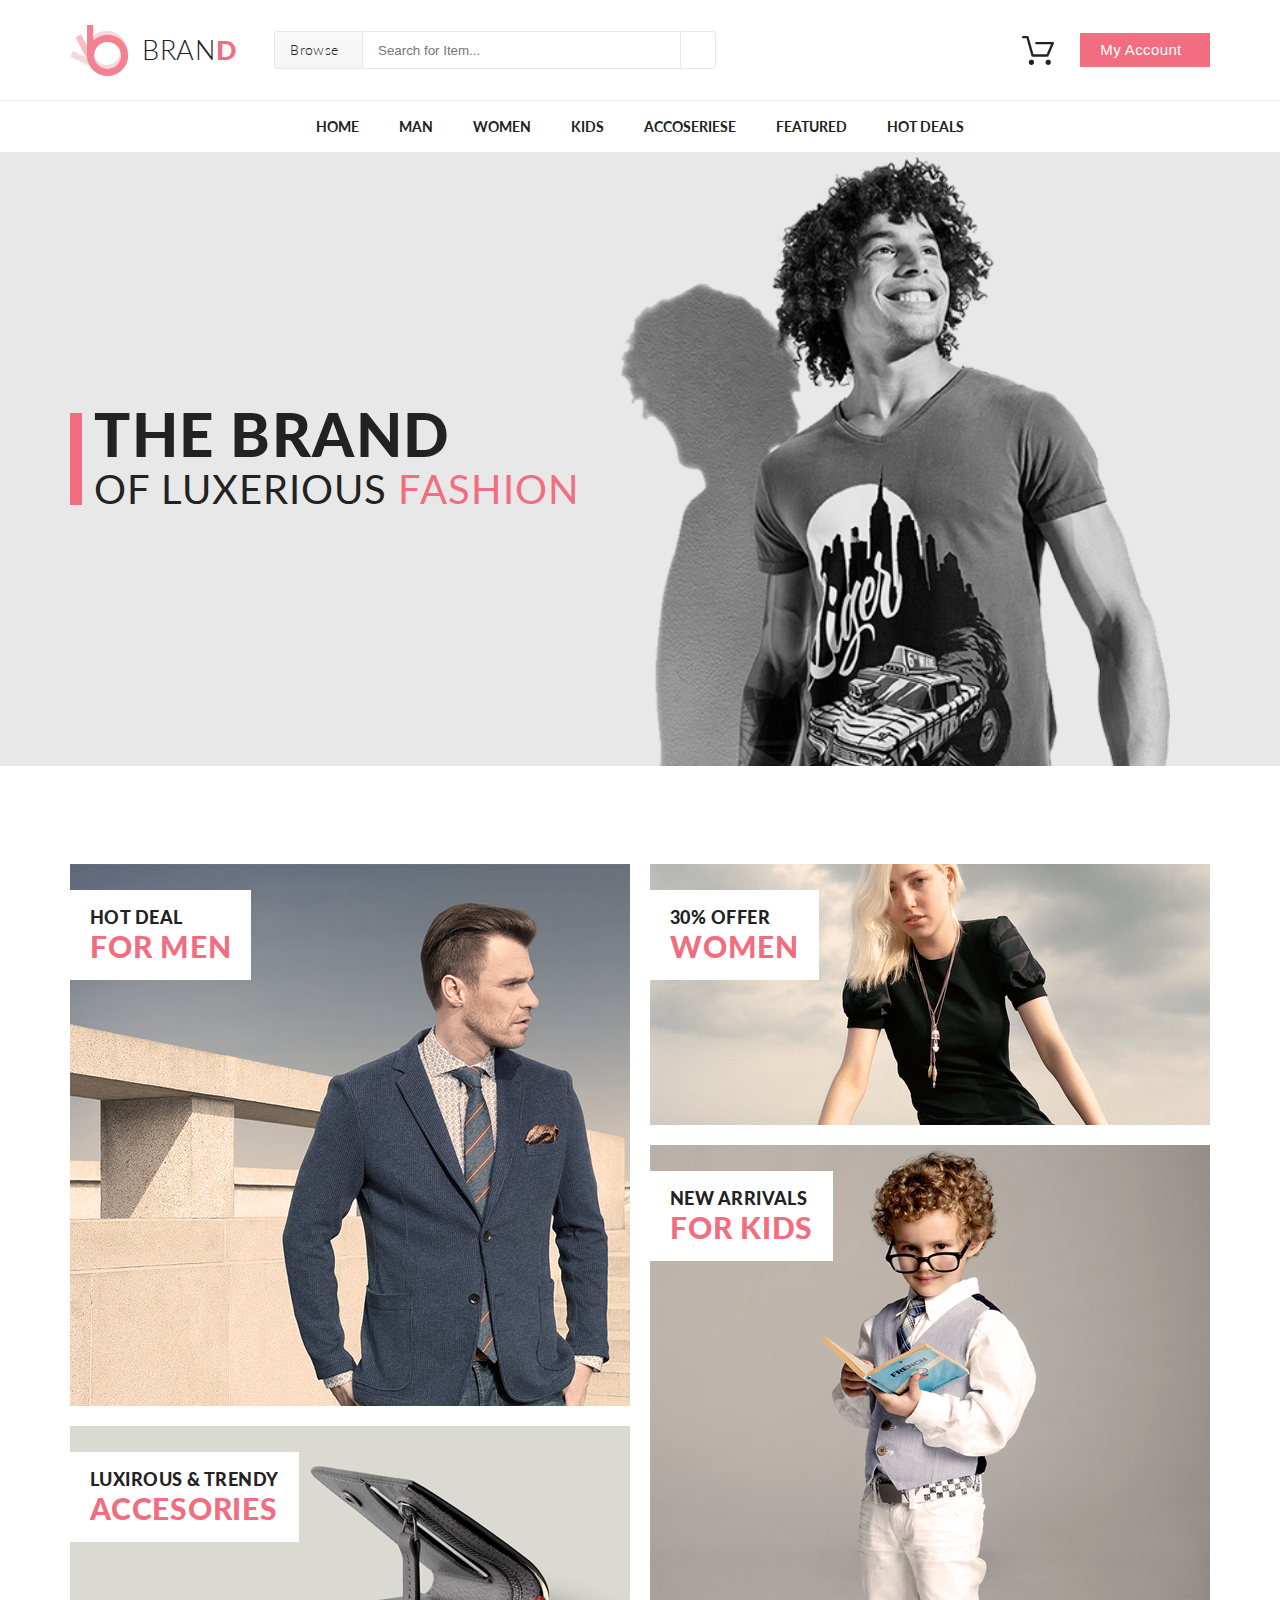
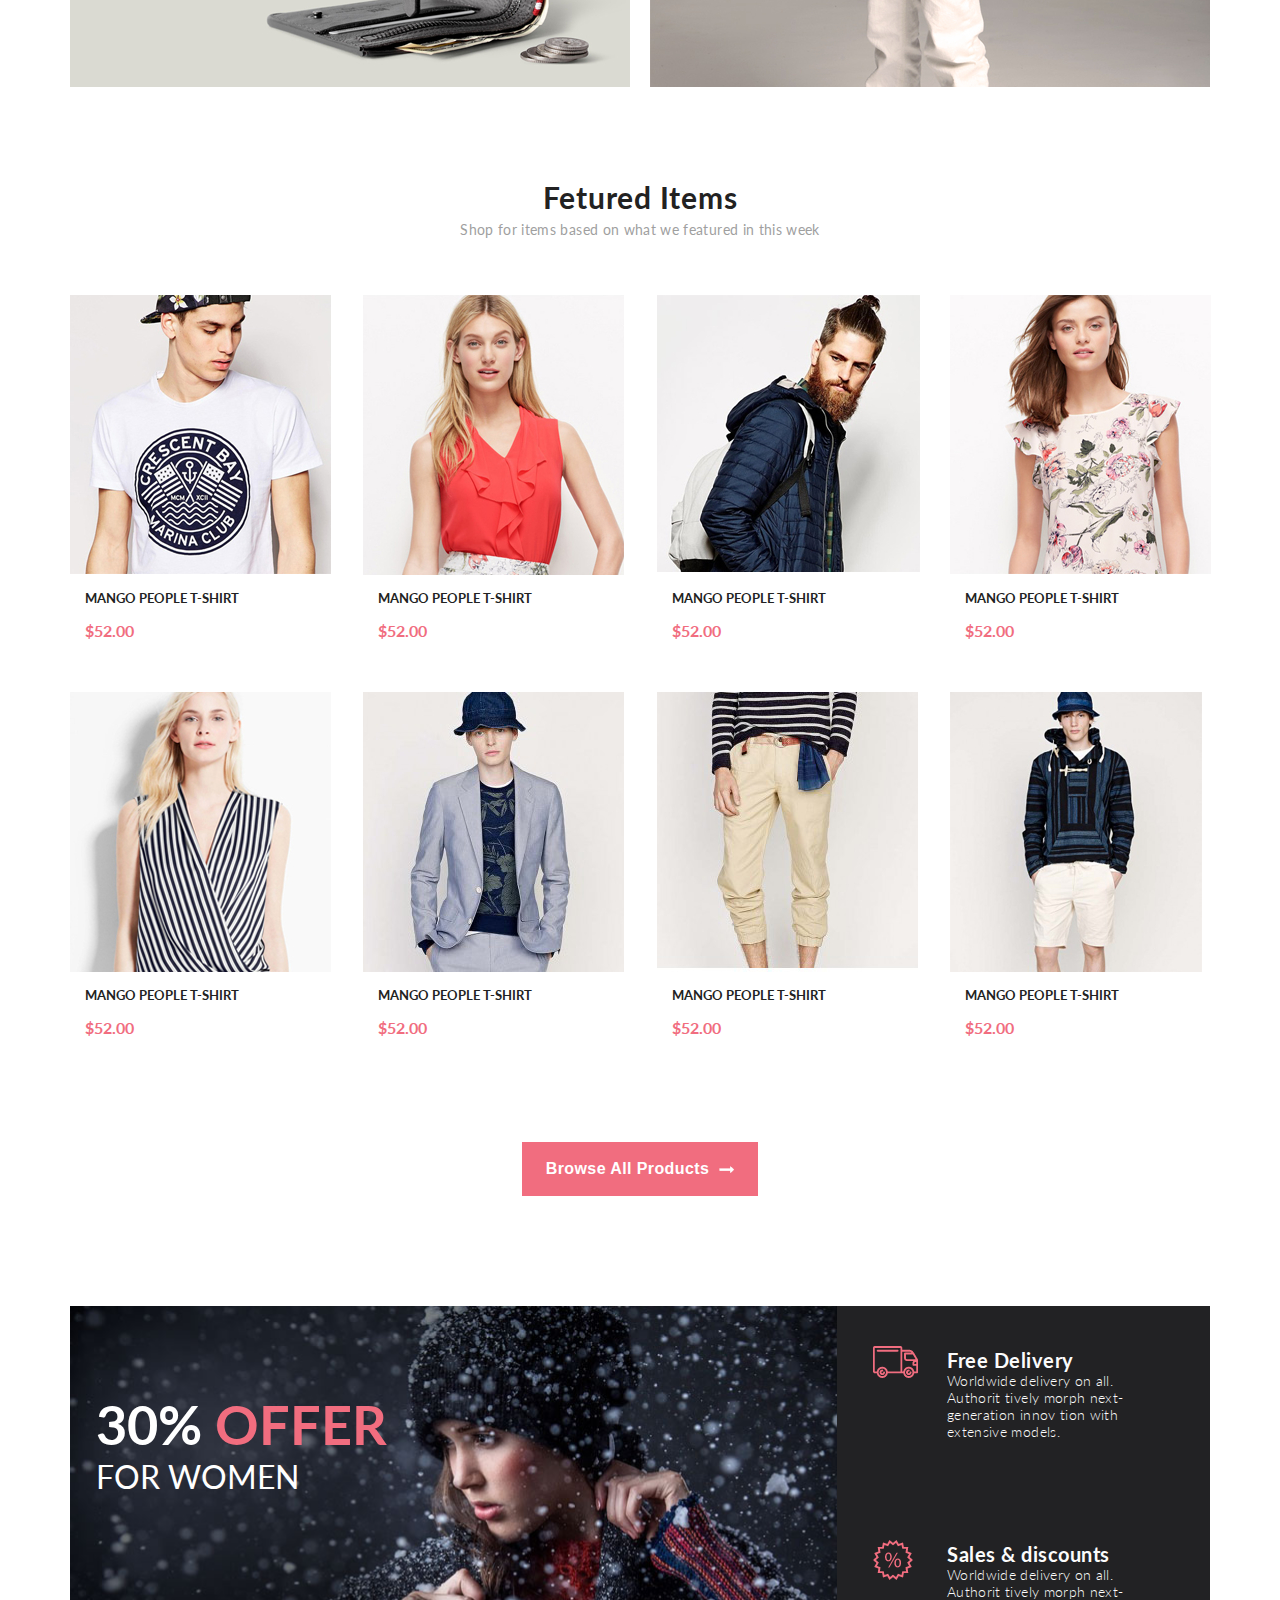
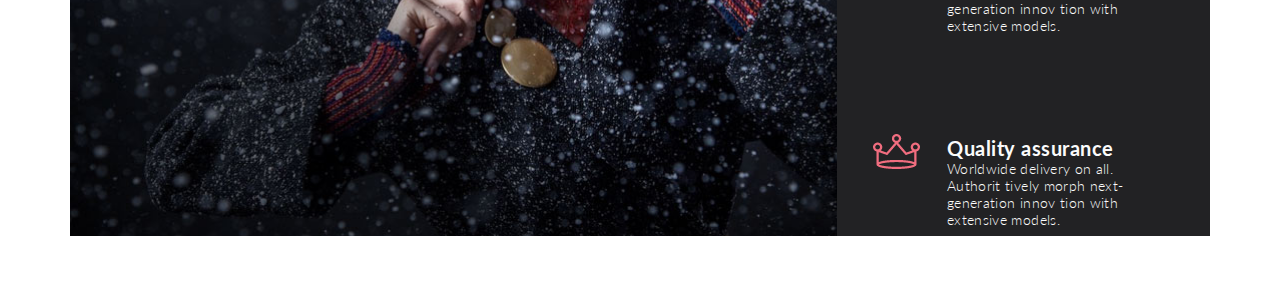
==== index.html @ 6b2e77b7 "Add files via upload" ====
<!DOCTYPE html>
<html lang="en">
  <head>
    <meta charset="UTF-8" />
    <meta name="viewport" content="width=device-width, initial-scale=1.0" />
    <link
      rel="stylesheet"
      href="https://cdnjs.cloudflare.com/ajax/libs/font-awesome/5.15.1/css/all.min.css"
      integrity="sha512-+4zCK9k+qNFUR5X+cKL9EIR+ZOhtIloNl9GIKS57V1MyNsYpYcUrUeQc9vNfzsWfV28IaLL3i96P9sdNyeRssA=="
      crossorigin="anonymous"
    />
    <link rel="stylesheet" href="css/style.css" />
    <title>Document</title>
  </head>

  <body>
    <div class="header">
      <div class="container">
        <a href="#" class="logo">BRAN<span>D</span></a>
        <form class="headerSearchForm">
          <div class="headerBrowse">
            Browse <i class="fas fa-caret-down"></i>
          </div>
          <input type="text" placeholder="Search for Item..." />
          <button><i class="fas fa-search"></i></button>
        </form>
        <img class="headerCart" src="img/cart.png" alt="cart" />
        <button class="accountBtn">
          My Account
          <i class="fas fa-caret-down"></i>
        </button>
      </div>
    </div>
    <div class="topNav">
      <a href="#">Home</a>
      <a href="#">Man</a>
      <a href="#">Women</a>
      <a href="#">Kids</a>
      <a href="#">Accoseriese</a>
      <a href="#">Featured</a>
      <a href="#">Hot Deals</a>
    </div>
    <div class="promo">
      <div class="container">
        <div class="promoText">
          <div class="promoTextTop">THE BRAND</div>
          <div class="promoTextBottom">OF LUXERIOUS <span>FASHION</span></div>
        </div>
      </div>
    </div>
    <div class="offers">
      <div class="container">
        <a href="#" class="offer1">
          <div class="offerLabel">
            <div class="offerLabelTop">HOT DEAL</div>
            <div class="offerLabelBottom">FOR MEN</div>
          </div>
        </a>
        <a href="#" class="offer2">
          <div class="offerLabel">
            <div class="offerLabelTop">LUXIROUS & TRENDY</div>
            <div class="offerLabelBottom">ACCESORIES</div>
          </div>
        </a>
        <a href="#" class="offer3">
          <div class="offerLabel">
            <div class="offerLabelTop">30% OFFER</div>
            <div class="offerLabelBottom">WOMEN</div>
          </div>
        </a>
        <a href="#" class="offer4">
          <div class="offerLabel">
            <div class="offerLabelTop">NEW ARRIVALS</div>
            <div class="offerLabelBottom">FOR KIDS</div>
          </div>
        </a>
      </div>
    </div>
    <div class="products">
      <div class="container">
        <div class="productTextTop">Fetured Items</div>
        <div class="productTextBottom">
          Shop for items based on what we featured in this week
        </div>
        <div class="productBox">
          <div class="productItem">
            <div class="productImg">
              <div class="productAddCart">
                <button>
                  <img src="img/addToCart.png" alt="Cart" />
                  Add to Cart
                </button>
              </div>
              <img
                class="productItemImg"
                src="img/productcart1.jpg"
                alt="ProductItem"
              />
            </div>
            <div class="productInfo">
              <div class="productName">MANGO PEOPLE T-SHIRT</div>
              <div class="productPrice">$52.00</div>
            </div>
          </div>
          <div class="productItem">
            <div class="productImg">
              <div class="productAddCart">
                <button>
                  <img src="img/addToCart.png" alt="Cart" />
                  Add to Cart
                </button>
              </div>
              <img
                class="productItemImg"
                src="img/productcart2.jpg"
                alt="ProductItem"
              />
            </div>
            <div class="productInfo">
              <div class="productName">MANGO PEOPLE T-SHIRT</div>
              <div class="productPrice">$52.00</div>
            </div>
          </div>
          <div class="productItem">
            <div class="productImg">
              <div class="productAddCart">
                <button>
                  <img src="img/addToCart.png" alt="Cart" />
                  Add to Cart
                </button>
              </div>
              <img
                class="productItemImg"
                src="img/productcart3.jpg"
                alt="ProductItem"
              />
            </div>
            <div class="productInfo">
              <div class="productName">MANGO PEOPLE T-SHIRT</div>
              <div class="productPrice">$52.00</div>
            </div>
          </div>
          <div class="productItem">
            <div class="productImg">
              <div class="productAddCart">
                <button>
                  <img src="img/addToCart.png" alt="Cart" />
                  Add to Cart
                </button>
              </div>
              <img
                class="ProductItemImg"
                src="img/productcart4.jpg"
                alt="ProductItem"
              />
            </div>
            <div class="productInfo">
              <div class="productName">MANGO PEOPLE T-SHIRT</div>
              <div class="productPrice">$52.00</div>
            </div>
          </div>
          <div class="productItem">
            <div class="productImg">
              <div class="productAddCart">
                <button>
                  <img src="img/addToCart.png" alt="Cart" />
                  Add to Cart
                </button>
              </div>
              <img
                class="productItemImg"
                src="img/productcart5.jpg"
                alt="ProductItem"
              />
            </div>
            <div class="productInfo">
              <div class="productName">MANGO PEOPLE T-SHIRT</div>
              <div class="productPrice">$52.00</div>
            </div>
          </div>
          <div class="productItem">
            <div class="productImg">
              <div class="productAddCart">
                <button>
                  <img src="img/addToCart.png" alt="Cart" />
                  Add to Cart
                </button>
              </div>
              <img
                class="productItemImg"
                src="img/productcart6.jpg"
                alt="ProductItem"
              />
            </div>
            <div class="productInfo">
              <div class="productName">MANGO PEOPLE T-SHIRT</div>
              <div class="productPrice">$52.00</div>
            </div>
          </div>
          <div class="productItem">
            <div class="productImg">
              <div class="productAddCart">
                <button>
                  <img src="img/addToCart.png" alt="Cart" />
                  Add to Cart
                </button>
              </div>
              <img
                class="productItemImg"
                src="img/productcart7.jpg"
                alt="ProductItem"
              />
            </div>
            <div class="productInfo">
              <div class="productName">MANGO PEOPLE T-SHIRT</div>
              <div class="productPrice">$52.00</div>
            </div>
          </div>
          <div class="productItem">
            <div class="productImg">
              <div class="productAddCart">
                <button>
                  <img src="img/addToCart.png" alt="Cart" />
                  Add to Cart
                </button>
              </div>
              <img
                class="productItemImg"
                src="img/productcart8.jpg"
                alt="ProductItem"
              />
            </div>
            <div class="productInfo">
              <div class="productName">MANGO PEOPLE T-SHIRT</div>
              <div class="productPrice">$52.00</div>
            </div>
          </div>
        </div>
      </div>
    </div>
    <button class="browseBtn">
      Browse All Products
      <img src="img/arrowToRight.png" alt="arrowRight" />
    </button>
    <div class="container discountOffer">
      <div class="discountOfferBaner">
        <div class="offerLabelDsc">
          <div>30% <span>OFFER</span></div>

          <div>FOR WOMEN</div>
        </div>
      </div>
      <div class="discountOfferText">
        <div class="offerDetails">
          <div class="offerDetailsHead">Free Delivery</div>
          <div class="offerDetailsText">
            Worldwide delivery on all. Authorit tively morph next-generation
            innov tion with extensive models.
          </div>
        </div>
        <div class="offerDetails">
          <div class="offerDetailsHead">Sales & discounts</div>
          <div class="offerDetailsText">
            Worldwide delivery on all. Authorit tively morph next-generation
            innov tion with extensive models.
          </div>
        </div>
        <div class="offerDetails">
          <div class="offerDetailsHead">Quality assurance</div>
          <div class="offerDetailsText">
            Worldwide delivery on all. Authorit tively morph next-generation
            innov tion with extensive models.
          </div>
        </div>
      </div>
    </div>
    <br />
    <br />
    <br />
  </body>
</html>
---- css/style.css ----
@import url("https://fonts.googleapis.com/css2?family=Lato:wght@300;400;700;900&display=swap");

body {
  padding: 0;
  margin: 0;
  font-family: "lato", sans-serif;
  font-weight: 400;
}

.container {
  width: 1140px;
  margin: 0 auto;
}

.header {
  height: 100px;
  border-bottom: 1px solid #ececec;
}

.header .container {
  height: inherit;
  display: flex;
  align-items: center;
}

.logo {
  background: url(../img/logo.png) no-repeat;
  padding-left: 72px;
  height: 51px;
  width: 167px;
  display: flex;
  align-items: center;
  text-decoration: none;
  color: #222222;
  font-size: 27px;
  font-weight: 300;
  letter-spacing: normal;
  line-height: 32px;
  letter-spacing: 0.68px;
  box-sizing: border-box;
}

.logo span {
  color: #f16d7f;
  font-weight: 900;
  letter-spacing: 0.68px;
}

.headerSearchForm {
  margin-left: 37px;
  display: flex;
  height: 38px;
}

.headerBrowse {
  width: 87px;
  border-radius: 3px 0 0 3px;
  border: 1px solid #e6e6e6;
  background-image: linear-gradient(to bottom, #f9f9f9 0%, #f5f5f5 100%);
  display: flex;
  justify-content: center;
  align-items: center;
  color: #222222;
  font-size: 14px;
  font-weight: 300;
  line-height: 32px;
  letter-spacing: 0.35px;
}

.headerBrowse i {
  margin-left: 8px;
}

.headerSearchForm input {
  width: 317px;
  background-color: #ffffff;
  border: none;
  border-top: 1px solid #e6e6e6;
  border-bottom: 1px solid #e6e6e6;
  padding: 12px 15px;
  outline: none;
  box-sizing: border-box;
}

.headerSearchForm button {
  width: 36px;
  border-radius: 0 3px 3px 0;
  border: 1px solid #e6e6e6;
  background-color: #ffffff;

  color: #a4a4a4;
  font-size: 14px;
  line-height: 32px;
}

.headerCart {
  margin-left: auto;
  width: 32px;
  height: 29px;
  color: #222222;
}

.accountBtn {
  margin-left: 26px;
  width: 130px;
  background-color: #f16d7f;
  color: #ffffff;
  border: none;
  font-size: 15px;
  line-height: 32px;
  letter-spacing: 0.38px;
}

.accountBtn i {
  margin-left: 8px;
}

.topNav {
  display: flex;
  justify-content: center;
  align-items: center;
  height: 51px;
}

.topNav a:not(:last-child) {
  margin-right: 40px;
}

.topNav a {
  text-decoration: none;
  text-transform: uppercase;
  color: #222222;
  font-size: 14px;
  font-weight: 700;
  line-height: 26px;
}

.promo {
  height: 614px;
  background-color: #e8e8e8;
}

.promo .container {
  height: inherit;
  background-color: #e8e8e8;
  background: url(../img/topHeaderBack.png) no-repeat right 40px top 5px;
  background-size: 550px;
  display: flex;
  align-items: center;
}

.promoText {
  border-left: 12px solid #f16d7f;
  height: 92px;
  padding-left: 12px;
  color: #222222;
  text-align: left;
  text-transform: uppercase;
}
.promoTextTop {
  font-size: 60px;
  font-style: normal;
  letter-spacing: 1.5px;
  font-weight: 900;
  line-height: 0.7;
}

.promoTextBottom {
  letter-spacing: 1px;
  font-size: 40px;
  line-height: 0.7;
  margin-top: 20px;
}

.promoTextBottom span {
  color: #f16d7f;
}

.offers {
  margin-top: 98px;
}

.offers .container {
  position: relative;
}

.offer1 {
  width: 560px;
  height: 542px;
  background: url(../img/offer1.jpg) no-repeat;
}

.offerLabel {
  background: #ffffff;
  padding: 16px 20px;
  display: inline-block;
  margin-top: 26px;
}

.offerLabelTop {
  color: #222222;
  font-size: 18px;
  font-weight: 900;
  letter-spacing: 0.45px;
}

.offerLabelBottom {
  color: #f16d7f;
  font-size: 30px;
  letter-spacing: 0.75px;
  font-weight: 900;
}

.offer2 {
  margin-top: 20px;
  width: 560px;
  height: 261px;
  background: url(../img/offer2.jpg) no-repeat;
}

.offer3 {
  width: 560px;
  height: 261px;
  background: url(../img/offer3.jpg) no-repeat;
  position: absolute;
  right: 0;
  top: 0;
}

.offer4 {
  width: 560px;
  height: 542px;
  background: url(../img/offer4.jpg) no-repeat;
  position: absolute;
  right: 0;
  bottom: 0;
}

.offer1,
.offer2,
.offer3,
.offer4 {
  display: block;
}

.productTextTop {
  color: #222222;
  font-size: 30px;
  font-weight: 700;
  line-height: 54px;
  letter-spacing: 0.75px;
  margin-top: 100px;
  margin-bottom: 16px;
  text-align: center;
  line-height: 0.7;
}

.productTextBottom {
  color: #9f9f9f;
  font-size: 14px;
  font-weight: 400;
  line-height: 54px;
  letter-spacing: 0.35px;
  text-align: center;
  line-height: 0.8;
  margin-bottom: 60px;
}

.productBox {
  display: flex;
  flex-wrap: wrap;
  justify-content: space-between;
}

.productItem {
  width: 260px;
  height: 370px;
}

.productItem:hover {
  box-shadow: 0 5px 8px rgba(0, 0, 0, 0.16);
}

.productItem:nth-child(n + 5) {
  margin-top: 27px;
}

.productImg {
  height: 280px;
  position: relative;
}

.productAddCart {
  height: inherit;
  width: 100%;
  background: rgba(0, 0, 0, 0.5);
  display: none;
  position: absolute;
}

.productItem:hover .productAddCart {
  display: flex;
  justify-content: center;
  align-items: center;
}

.productAddCart button {
  padding: 15px 13px 14px 12px;
  border: 1px solid #ffffff;
  background: none;
  color: white;
  font-size: 13px;
  font-weight: 700;
  display: flex;
  justify-content: center;
  align-items: center;
  cursor: pointer;
  width: 123px;
  height: 39px;
}

.productAddCart button img {
  margin-left: 2px;
}
.productInfo {
  padding: 15px;
}

.productName {
  color: #222222;
  margin-bottom: 15px;
  font-size: 13px;
  font-weight: 700;
}

.productPrice {
  color: #f16d7f;
  font-size: 16px;
  font-weight: 700;
}

.browseBtn {
  display: flex;
  align-items: center;
  background-color: #f16d7f;
  margin: 80px auto 110px;
  padding: 18px 24px;
  border: none;
  color: #ffffff;
  box-sizing: border-box;
  font-size: 16px;
  font-weight: 700;
  letter-spacing: 0.4px;
}

.browseBtn img {
  margin-left: 10px;
}

.discountOffer {
  display: flex;
  height: 530px;
}

.discountOfferBaner {
  height: inherit;
  width: 767px;
  background: url(../img/offerForWomen.jpg) no-repeat;
  flex-shrink: 0;
  background-size: cover;
  position: relative;
}

.offerLabelDsc {
  position: absolute;
  top: 86px;
  left: 26px;
  background: none;
  color: #ffffff;
}

.offerLabelDsc div:first-child {
  font-size: 54px;
  font-weight: 700;
}

.offerLabelDsc span {
  color: #f16d7f;
}

.offerLabelDsc div:last-child {
  font-size: 32px;
}

.discountOfferText {
  display: flex;
  flex-direction: column;
  background-color: #222224;
  color: #fbfbfb;
  box-sizing: border-box;
}

.offerDetails {
  padding: 42px 42px 60px 110px;
  flex-grow: 1;
}

.offerDetails:first-child {
  background: url(../img/offerDetails1.png) no-repeat 36px 40px;
  box-sizing: border-box;
}

.offerDetails:nth-child(2) {
  background: url(../img/offerDetails2.png) no-repeat 36px 40px;
}

.offerDetails:last-child {
  background: url(../img/offerDetails3.png) no-repeat 36px 40px;
}

.offerDetailsHead {
  font-size: 20px;
  font-weight: 700;
  letter-spacing: 0.5px;
  box-sizing: border-box;
}

.offerDetailsText {
  font-size: 14px;
  font-weight: 300;
  letter-spacing: 0.35px;
  box-sizing: border-box;
}
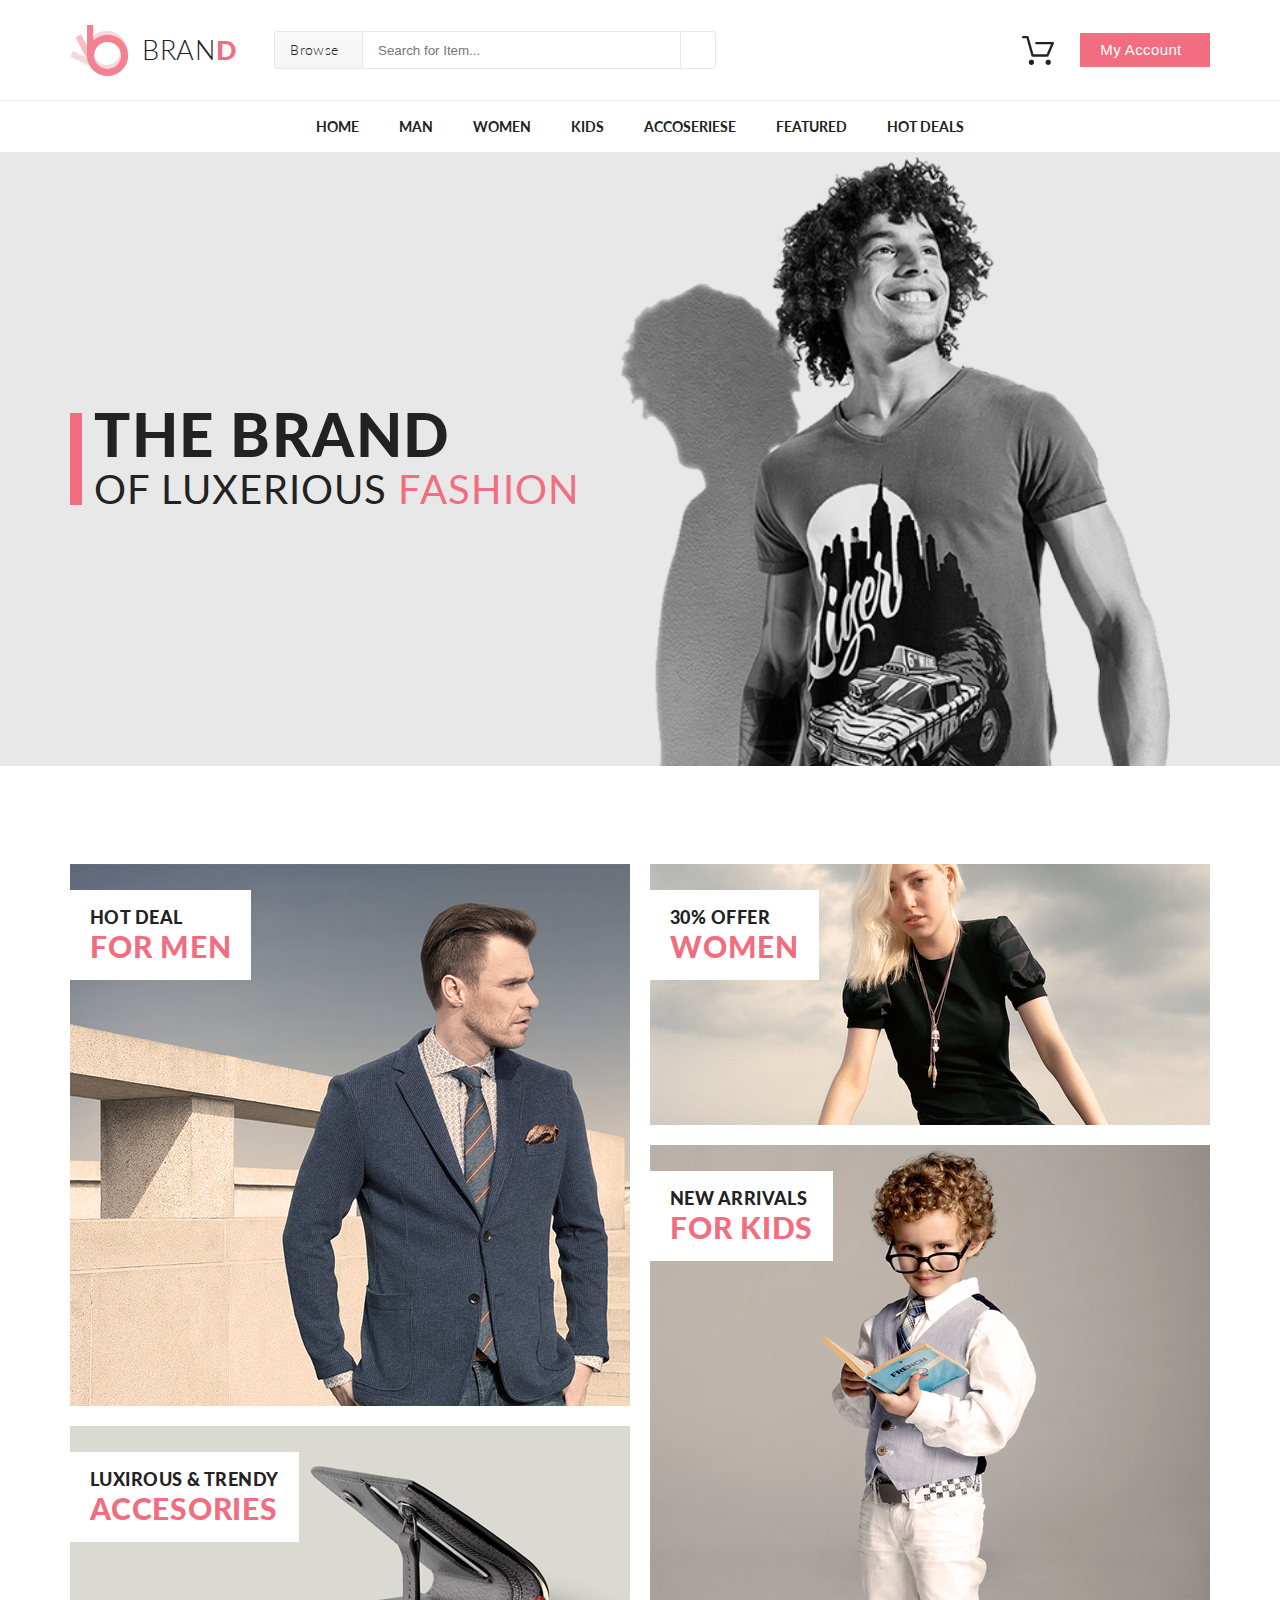
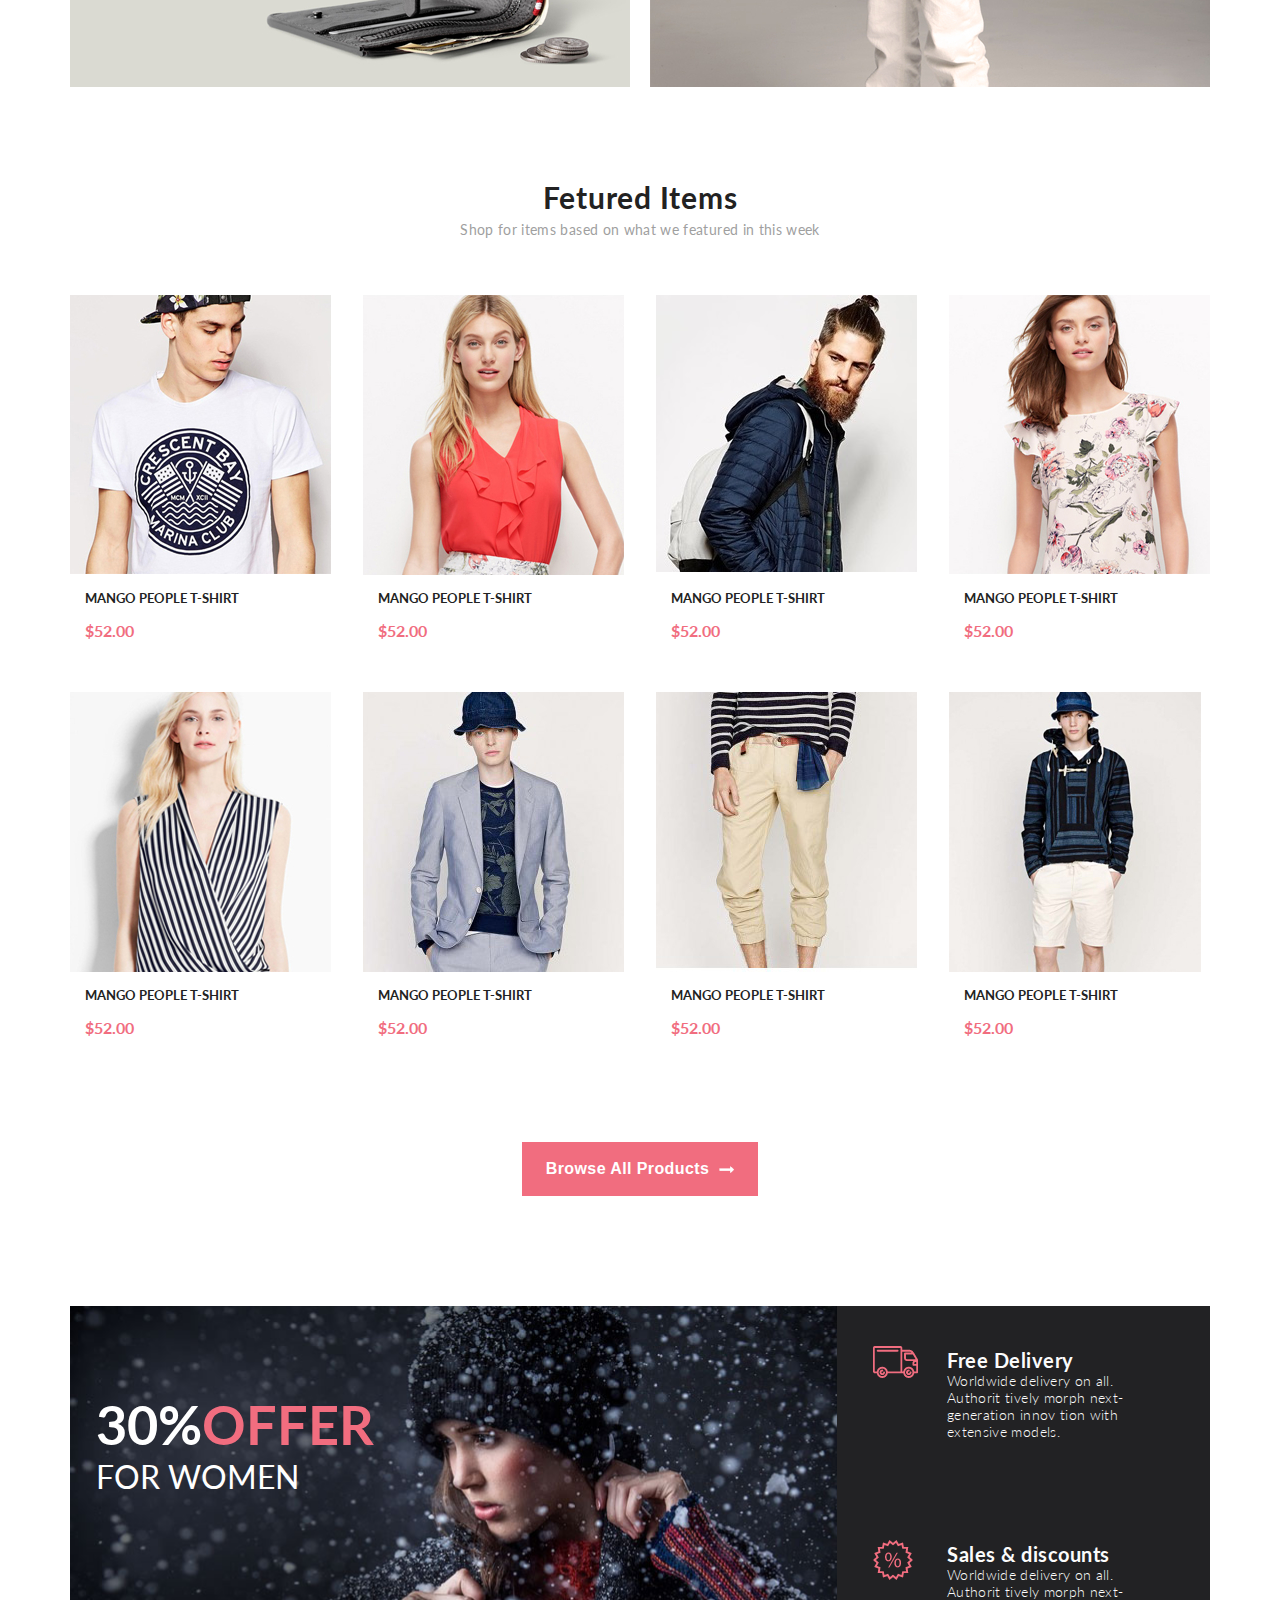
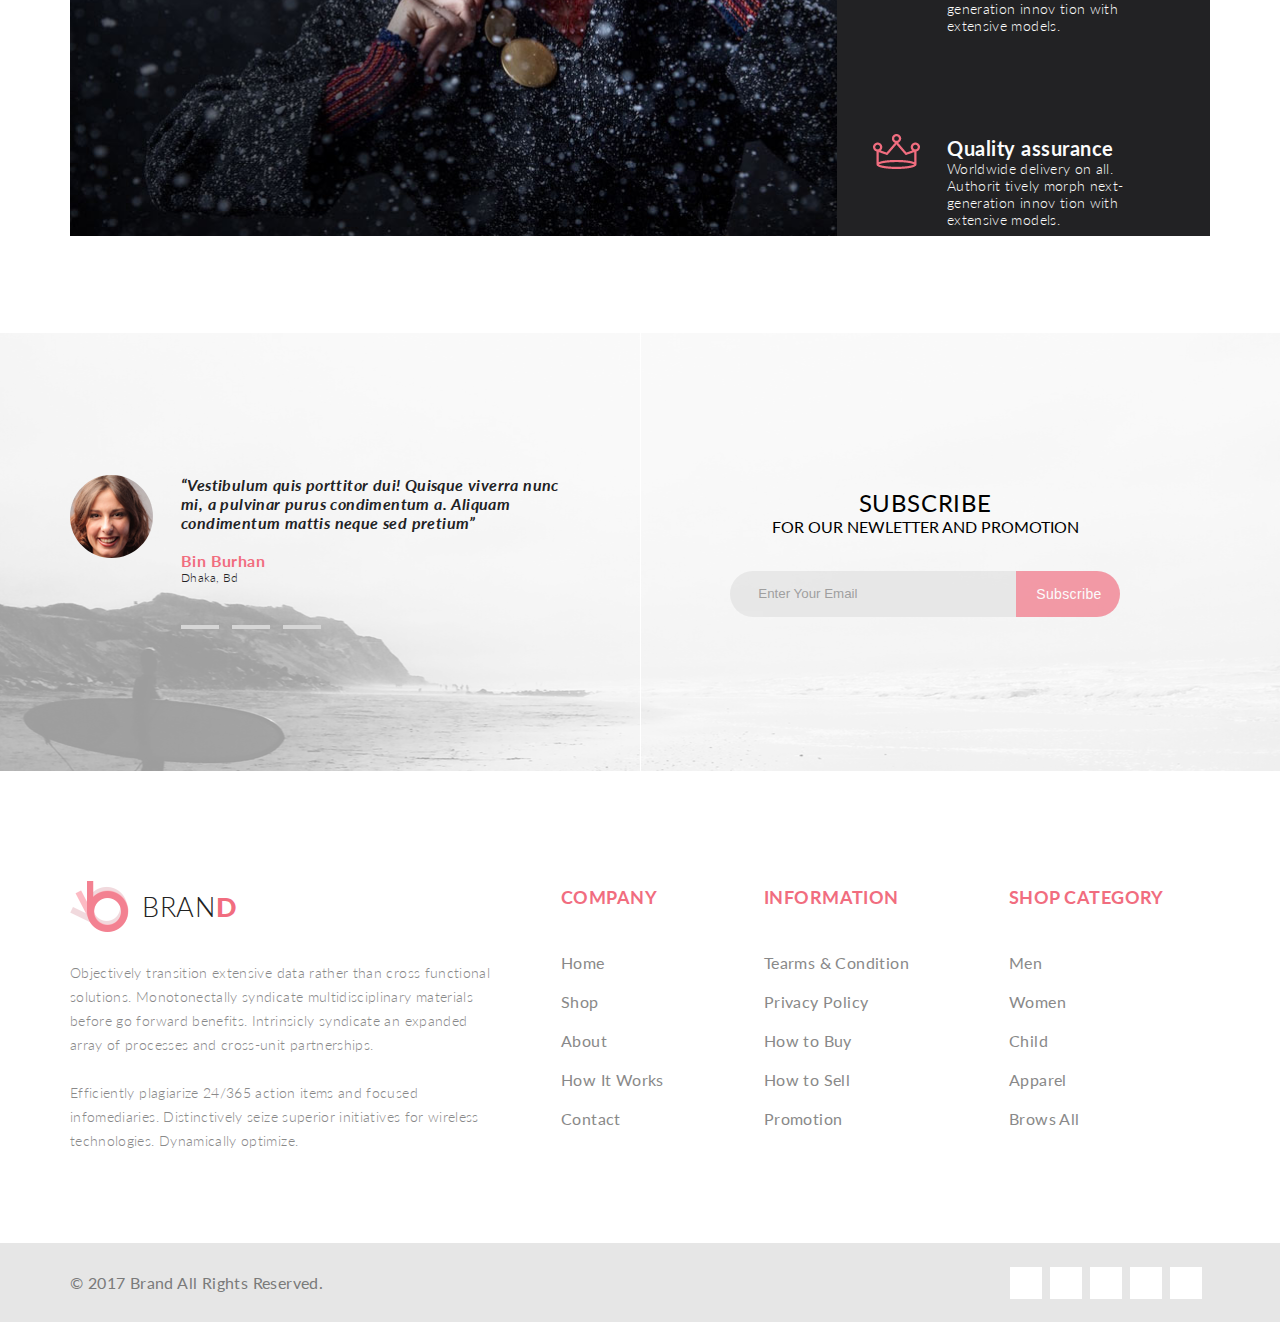
==== commit 4dabe6b0: "06.11.2020" ====
--- a/index.html
+++ b/index.html
@@ -1,281 +1,340 @@
 <!DOCTYPE html>
 <html lang="en">
-  <head>
-    <meta charset="UTF-8" />
-    <meta name="viewport" content="width=device-width, initial-scale=1.0" />
-    <link
-      rel="stylesheet"
-      href="https://cdnjs.cloudflare.com/ajax/libs/font-awesome/5.15.1/css/all.min.css"
-      integrity="sha512-+4zCK9k+qNFUR5X+cKL9EIR+ZOhtIloNl9GIKS57V1MyNsYpYcUrUeQc9vNfzsWfV28IaLL3i96P9sdNyeRssA=="
-      crossorigin="anonymous"
-    />
-    <link rel="stylesheet" href="css/style.css" />
-    <title>Document</title>
-  </head>
-
-  <body>
-    <div class="header">
-      <div class="container">
-        <a href="#" class="logo">BRAN<span>D</span></a>
-        <form class="headerSearchForm">
-          <div class="headerBrowse">
-            Browse <i class="fas fa-caret-down"></i>
-          </div>
-          <input type="text" placeholder="Search for Item..." />
-          <button><i class="fas fa-search"></i></button>
-        </form>
-        <img class="headerCart" src="img/cart.png" alt="cart" />
-        <button class="accountBtn">
-          My Account
-          <i class="fas fa-caret-down"></i>
-        </button>
-      </div>
-    </div>
-    <div class="topNav">
-      <a href="#">Home</a>
-      <a href="#">Man</a>
-      <a href="#">Women</a>
-      <a href="#">Kids</a>
-      <a href="#">Accoseriese</a>
-      <a href="#">Featured</a>
-      <a href="#">Hot Deals</a>
-    </div>
-    <div class="promo">
-      <div class="container">
-        <div class="promoText">
-          <div class="promoTextTop">THE BRAND</div>
-          <div class="promoTextBottom">OF LUXERIOUS <span>FASHION</span></div>
-        </div>
-      </div>
-    </div>
-    <div class="offers">
-      <div class="container">
-        <a href="#" class="offer1">
-          <div class="offerLabel">
-            <div class="offerLabelTop">HOT DEAL</div>
-            <div class="offerLabelBottom">FOR MEN</div>
-          </div>
-        </a>
-        <a href="#" class="offer2">
-          <div class="offerLabel">
-            <div class="offerLabelTop">LUXIROUS & TRENDY</div>
-            <div class="offerLabelBottom">ACCESORIES</div>
-          </div>
-        </a>
-        <a href="#" class="offer3">
-          <div class="offerLabel">
-            <div class="offerLabelTop">30% OFFER</div>
-            <div class="offerLabelBottom">WOMEN</div>
-          </div>
-        </a>
-        <a href="#" class="offer4">
-          <div class="offerLabel">
-            <div class="offerLabelTop">NEW ARRIVALS</div>
-            <div class="offerLabelBottom">FOR KIDS</div>
-          </div>
-        </a>
-      </div>
-    </div>
-    <div class="products">
-      <div class="container">
-        <div class="productTextTop">Fetured Items</div>
-        <div class="productTextBottom">
-          Shop for items based on what we featured in this week
-        </div>
-        <div class="productBox">
-          <div class="productItem">
-            <div class="productImg">
-              <div class="productAddCart">
-                <button>
-                  <img src="img/addToCart.png" alt="Cart" />
-                  Add to Cart
-                </button>
-              </div>
-              <img
-                class="productItemImg"
-                src="img/productcart1.jpg"
-                alt="ProductItem"
-              />
-            </div>
-            <div class="productInfo">
-              <div class="productName">MANGO PEOPLE T-SHIRT</div>
-              <div class="productPrice">$52.00</div>
-            </div>
-          </div>
-          <div class="productItem">
-            <div class="productImg">
-              <div class="productAddCart">
-                <button>
-                  <img src="img/addToCart.png" alt="Cart" />
-                  Add to Cart
-                </button>
-              </div>
-              <img
-                class="productItemImg"
-                src="img/productcart2.jpg"
-                alt="ProductItem"
-              />
-            </div>
-            <div class="productInfo">
-              <div class="productName">MANGO PEOPLE T-SHIRT</div>
-              <div class="productPrice">$52.00</div>
-            </div>
-          </div>
-          <div class="productItem">
-            <div class="productImg">
-              <div class="productAddCart">
-                <button>
-                  <img src="img/addToCart.png" alt="Cart" />
-                  Add to Cart
-                </button>
-              </div>
-              <img
-                class="productItemImg"
-                src="img/productcart3.jpg"
-                alt="ProductItem"
-              />
-            </div>
-            <div class="productInfo">
-              <div class="productName">MANGO PEOPLE T-SHIRT</div>
-              <div class="productPrice">$52.00</div>
-            </div>
-          </div>
-          <div class="productItem">
-            <div class="productImg">
-              <div class="productAddCart">
-                <button>
-                  <img src="img/addToCart.png" alt="Cart" />
-                  Add to Cart
-                </button>
-              </div>
-              <img
-                class="ProductItemImg"
-                src="img/productcart4.jpg"
-                alt="ProductItem"
-              />
-            </div>
-            <div class="productInfo">
-              <div class="productName">MANGO PEOPLE T-SHIRT</div>
-              <div class="productPrice">$52.00</div>
-            </div>
-          </div>
-          <div class="productItem">
-            <div class="productImg">
-              <div class="productAddCart">
-                <button>
-                  <img src="img/addToCart.png" alt="Cart" />
-                  Add to Cart
-                </button>
-              </div>
-              <img
-                class="productItemImg"
-                src="img/productcart5.jpg"
-                alt="ProductItem"
-              />
-            </div>
-            <div class="productInfo">
-              <div class="productName">MANGO PEOPLE T-SHIRT</div>
-              <div class="productPrice">$52.00</div>
-            </div>
-          </div>
-          <div class="productItem">
-            <div class="productImg">
-              <div class="productAddCart">
-                <button>
-                  <img src="img/addToCart.png" alt="Cart" />
-                  Add to Cart
-                </button>
-              </div>
-              <img
-                class="productItemImg"
-                src="img/productcart6.jpg"
-                alt="ProductItem"
-              />
-            </div>
-            <div class="productInfo">
-              <div class="productName">MANGO PEOPLE T-SHIRT</div>
-              <div class="productPrice">$52.00</div>
-            </div>
-          </div>
-          <div class="productItem">
-            <div class="productImg">
-              <div class="productAddCart">
-                <button>
-                  <img src="img/addToCart.png" alt="Cart" />
-                  Add to Cart
-                </button>
-              </div>
-              <img
-                class="productItemImg"
-                src="img/productcart7.jpg"
-                alt="ProductItem"
-              />
-            </div>
-            <div class="productInfo">
-              <div class="productName">MANGO PEOPLE T-SHIRT</div>
-              <div class="productPrice">$52.00</div>
-            </div>
-          </div>
-          <div class="productItem">
-            <div class="productImg">
-              <div class="productAddCart">
-                <button>
-                  <img src="img/addToCart.png" alt="Cart" />
-                  Add to Cart
-                </button>
-              </div>
-              <img
-                class="productItemImg"
-                src="img/productcart8.jpg"
-                alt="ProductItem"
-              />
-            </div>
-            <div class="productInfo">
-              <div class="productName">MANGO PEOPLE T-SHIRT</div>
-              <div class="productPrice">$52.00</div>
-            </div>
-          </div>
-        </div>
-      </div>
-    </div>
-    <button class="browseBtn">
-      Browse All Products
-      <img src="img/arrowToRight.png" alt="arrowRight" />
-    </button>
-    <div class="container discountOffer">
-      <div class="discountOfferBaner">
-        <div class="offerLabelDsc">
-          <div>30% <span>OFFER</span></div>
-
-          <div>FOR WOMEN</div>
-        </div>
-      </div>
-      <div class="discountOfferText">
-        <div class="offerDetails">
-          <div class="offerDetailsHead">Free Delivery</div>
-          <div class="offerDetailsText">
-            Worldwide delivery on all. Authorit tively morph next-generation
-            innov tion with extensive models.
-          </div>
-        </div>
-        <div class="offerDetails">
-          <div class="offerDetailsHead">Sales & discounts</div>
-          <div class="offerDetailsText">
-            Worldwide delivery on all. Authorit tively morph next-generation
-            innov tion with extensive models.
-          </div>
-        </div>
-        <div class="offerDetails">
-          <div class="offerDetailsHead">Quality assurance</div>
-          <div class="offerDetailsText">
-            Worldwide delivery on all. Authorit tively morph next-generation
-            innov tion with extensive models.
-          </div>
-        </div>
-      </div>
-    </div>
-    <br />
-    <br />
-    <br />
-  </body>
-</html>
+
+<head>
+  <meta charset="UTF-8">
+  <meta name="viewport" content="width=device-width, initial-scale=1.0">
+  <link rel="stylesheet" href="https://cdnjs.cloudflare.com/ajax/libs/font-awesome/5.15.1/css/all.min.css"
+    integrity="sha512-+4zCK9k+qNFUR5X+cKL9EIR+ZOhtIloNl9GIKS57V1MyNsYpYcUrUeQc9vNfzsWfV28IaLL3i96P9sdNyeRssA=="
+    crossorigin="anonymous">
+  <link rel="stylesheet" href="css/style.css">
+  <title>Document</title>
+</head>
+
+<body>
+  <div class="header">
+    <div class="container">
+      <a href="#" class="logo">BRAN<span>D</span></a>
+      <form class="headerSearchForm">
+        <div class="headerBrowse">
+          Browse <i class="fas fa-caret-down"></i>
+        </div>
+        <input type="text" placeholder="Search for Item...">
+        <button><i class="fas fa-search"></i></button>
+      </form>
+      <img class="headerCart" src="img/cart.png" alt="cart">
+      <button class="accountBtn">
+        My Account
+        <i class="fas fa-caret-down"></i>
+      </button>
+    </div>
+  </div>
+  <div class="topNav">
+    <a href="#">Home</a>
+    <a href="#">Man</a>
+    <a href="#">Women</a>
+    <a href="#">Kids</a>
+    <a href="#">Accoseriese</a>
+    <a href="#">Featured</a>
+    <a href="#">Hot Deals</a>
+  </div>
+  <div class="promo">
+    <div class="container">
+      <div class="promoText">
+        <div class="promoTextTop">THE BRAND</div>
+        <div class="promoTextBottom">OF LUXERIOUS <span>FASHION</span></div>
+      </div>
+    </div>
+  </div>
+  <div class="offers">
+    <div class="container">
+      <a href="#" class="offer1">
+        <div class="offerLabel">
+          <div class="offerLabelTop">HOT DEAL</div>
+          <div class="offerLabelBottom">FOR MEN</div>
+        </div>
+      </a>
+      <a href="#" class="offer2">
+        <div class="offerLabel">
+          <div class="offerLabelTop">LUXIROUS & TRENDY</div>
+          <div class="offerLabelBottom">ACCESORIES</div>
+        </div>
+      </a>
+      <a href="#" class="offer3">
+        <div class="offerLabel">
+          <div class="offerLabelTop">30% OFFER</div>
+          <div class="offerLabelBottom">WOMEN</div>
+        </div>
+      </a>
+      <a href="#" class="offer4">
+        <div class="offerLabel">
+          <div class="offerLabelTop">NEW ARRIVALS</div>
+          <div class="offerLabelBottom">FOR KIDS</div>
+        </div>
+      </a>
+    </div>
+  </div>
+  <div class="products">
+    <div class="container">
+      <div class="productTextTop">Fetured Items</div>
+      <div class="productTextBottom">
+        Shop for items based on what we featured in this week
+      </div>
+      <div class="productBox">
+        <div class="productItem">
+          <div class="productImg">
+            <div class="productAddCart">
+              <button>
+                <img src="img/addToCart.png" alt="Cart">
+                Add to Cart
+              </button>
+            </div>
+            <img class="productItemImg" src="img/productcart1.jpg" alt="ProductItem">
+          </div>
+          <div class="productInfo">
+            <div class="productName">MANGO PEOPLE T-SHIRT</div>
+            <div class="productPrice">$52.00</div>
+          </div>
+        </div>
+        <div class="productItem">
+          <div class="productImg">
+            <div class="productAddCart">
+              <button>
+                <img src="img/addToCart.png" alt="Cart">
+                Add to Cart
+              </button>
+            </div>
+            <img class="productItemImg" src="img/productcart2.jpg" alt="ProductItem">
+          </div>
+          <div class="productInfo">
+            <div class="productName">MANGO PEOPLE T-SHIRT</div>
+            <div class="productPrice">$52.00</div>
+          </div>
+        </div>
+        <div class="productItem">
+          <div class="productImg">
+            <div class="productAddCart">
+              <button>
+                <img src="img/addToCart.png" alt="Cart">
+                Add to Cart
+              </button>
+            </div>
+            <img class="productItemImg" src="img/Layer_4.jpg" alt="ProductItem">
+          </div>
+          <div class="productInfo">
+            <div class="productName">MANGO PEOPLE T-SHIRT</div>
+            <div class="productPrice">$52.00</div>
+          </div>
+        </div>
+        <div class="productItem">
+          <div class="productImg">
+            <div class="productAddCart">
+              <button>
+                <img src="img/addToCart.png" alt="Cart">
+                Add to Cart
+              </button>
+            </div>
+            <img class="ProductItemImg" src="img/productcart4.jpg" alt="ProductItem">
+          </div>
+          <div class="productInfo">
+            <div class="productName">MANGO PEOPLE T-SHIRT</div>
+            <div class="productPrice">$52.00</div>
+          </div>
+        </div>
+        <div class="productItem">
+          <div class="productImg">
+            <div class="productAddCart">
+              <button>
+                <img src="img/addToCart.png" alt="Cart">
+                Add to Cart
+              </button>
+            </div>
+            <img class="productItemImg" src="img/productcart5.jpg" alt="ProductItem">
+          </div>
+          <div class="productInfo">
+            <div class="productName">MANGO PEOPLE T-SHIRT</div>
+            <div class="productPrice">$52.00</div>
+          </div>
+        </div>
+        <div class="productItem">
+          <div class="productImg">
+            <div class="productAddCart">
+              <button>
+                <img src="img/addToCart.png" alt="Cart">
+                Add to Cart
+              </button>
+            </div>
+            <img class="productItemImg" src="img/productcart6.jpg" alt="ProductItem">
+          </div>
+          <div class="productInfo">
+            <div class="productName">MANGO PEOPLE T-SHIRT</div>
+            <div class="productPrice">$52.00</div>
+          </div>
+        </div>
+        <div class="productItem">
+          <div class="productImg">
+            <div class="productAddCart">
+              <button>
+                <img src="img/addToCart.png" alt="Cart">
+                Add to Cart
+              </button>
+            </div>
+            <img class="productItemImg" src="img/productcart7.jpg" alt="ProductItem">
+          </div>
+          <div class="productInfo">
+            <div class="productName">MANGO PEOPLE T-SHIRT</div>
+            <div class="productPrice">$52.00</div>
+          </div>
+        </div>
+        <div class="productItem">
+          <div class="productImg">
+            <div class="productAddCart">
+              <button>
+                <img src="img/addToCart.png" alt="Cart">
+                Add to Cart
+              </button>
+            </div>
+            <img class="productItemImg" src="img/productcart8.jpg" alt="ProductItem">
+          </div>
+          <div class="productInfo">
+            <div class="productName">MANGO PEOPLE T-SHIRT</div>
+            <div class="productPrice">$52.00</div>
+          </div>
+        </div>
+      </div>
+    </div>
+  </div>
+  <button class="browseBtn">
+    Browse All Products
+    <img src="img/arrowToRight.png" alt="arrowRight">
+  </button>
+  <div class="container discountOffer">
+    <div class="discountOfferBaner">
+      <div class="offerLabelDsc">
+        <div>30%<span>OFFER</span></div>
+        <div>FOR WOMEN</div>
+      </div>
+    </div>
+    <div class="discountOfferText">
+      <div class="offerDetails">
+        <div class="offerDetailsHead">Free Delivery</div>
+        <div class="offerDetailsText">
+          Worldwide delivery on all. Authorit tively morph next-generation
+          innov tion with extensive models.
+        </div>
+      </div>
+      <div class="offerDetails">
+        <div class="offerDetailsHead">Sales & discounts</div>
+        <div class="offerDetailsText">
+          Worldwide delivery on all. Authorit tively morph next-generation
+          innov tion with extensive models.
+        </div>
+      </div>
+      <div class="offerDetails">
+        <div class="offerDetailsHead">Quality assurance</div>
+        <div class="offerDetailsText">
+          Worldwide delivery on all. Authorit tively morph next-generation
+          innov tion with extensive models.
+        </div>
+      </div>
+    </div>
+  </div>
+  <div class="subscribe">
+    <div class="container">
+      <div class="subscribeLeft">
+        <div class="subscribeLeftWrap">
+          <div class="subscribeLeftWrapimg">
+            <img src="img/ava.png" alt="ava">
+          </div>
+          <div class="subscribeLeftText">
+            <div class="subscribeLeftTextTop">“Vestibulum quis porttitor dui! Quisque viverra nunc mi,
+              a pulvinar purus condimentum a. Aliquam condimentum mattis neque sed pretium”</div>
+            <div class="subscribeLeftTextBottom"><span>Bin Burhan</span><br>
+              Dhaka, Bd</div>
+            <div class="subscribeSwitch">
+              <div></div>
+              <div></div>
+              <div></div>
+            </div>
+          </div>
+        </div>
+      </div>
+      <div class="subscribeRight">
+        <div class="subscribeRightTextTop">SUBSCRIBE</div>
+        <div class="subscribeRightTextBottom">FOR OUR NEWLETTER AND PROMOTION</div>
+        <div class="subscribeRightInput">
+          <form class="subscribeEmail">
+            <input type="text" class="subscribeInput" placeholder="Enter Your Email">
+            <button class="subscribeButton">Subscribe</button>
+          </form>
+        </div>
+      </div>
+    </div>
+  </div>
+  <div class="bottom">
+    <div class="container">
+      <div class="bottomInfo">
+        <div class="bottomInfoLogo">
+          <a href="#" class="logo">BRAN<span>D</span></a>
+        </div>
+        <div class="bottomInfoText">Objectively transition extensive
+          data rather than cross functional solutions.
+          Monotonectally syndicate multidisciplinary
+          materials before go forward benefits. Intrinsicly syndicate an expanded array of processes and cross-unit
+          partnerships.
+          <br> <br>
+          Efficiently plagiarize 24/365 action items and focused infomediaries.
+          Distinctively seize superior initiatives for wireless technologies. Dynamically optimize.
+        </div>
+      </div>
+      <div class="bottomCompany">
+        <div class="head">COMPANY</div>
+        <div class="bottomMenu">
+          <a href="#">Home </a>
+          <a href="#">Shop</a>
+          <a href="#">About</a>
+          <a href="#">How It Works</a>
+          <a href="#">Contact</a>
+        </div>
+      </div>
+      <div class="bottomInformation">
+        <div class="head">INFORMATION</div>
+        <div class="bottomMenu">
+          <a href="">Tearms & Condition</a>
+          <a href="">Privacy Policy</a>
+          <a href="">How to Buy</a>
+          <a href="">How to Sell</a>
+          <a href="">Promotion</a>
+        </div>
+      </div>
+      <div class="bottomShop">
+        <div class="head">SHOP CATEGORY</div>
+        <div class="bottomMenu">
+          <a href="">Men</a>
+          <a href="">Women</a>
+          <a href="">Child</a>
+          <a href="">Apparel</a>
+          <a href="">Brows All</a>
+        </div>
+      </div>
+    </div>
+  </div>
+  <footer class="footer">
+    <div class="container">
+      <div class="footerCopyright">&copy; 2017 Brand All Rights Reserved.</div>
+      <div class="footerIcon">
+        <div class="footerIconImg"><a href="#"><i class="fab fa-facebook-f"></i></a></div>
+        <div class="footerIconImg"><a href="#"><i class="fab fa-twitter"></i></a></div>
+        <div class="footerIconImg"><a href="#"><i class="fab fa-instagram"></i></a></div>
+        <div class="footerIconImg"><a href="#"><i class="fab fa-pinterest-p"></i></a></div>
+        <div class="footerIconImg"><a href="#"><i class="fab fa-google-plus-g"></i></a></div>
+
+
+
+
+      </div>
+    </div>
+  </footer>
+</body>
+
+</html>--- a/css/style.css
+++ b/css/style.css
@@ -34,7 +34,6 @@
   color: #222222;
   font-size: 27px;
   font-weight: 300;
-  letter-spacing: normal;
   line-height: 32px;
   letter-spacing: 0.68px;
   box-sizing: border-box;
@@ -247,7 +246,6 @@
   color: #222222;
   font-size: 30px;
   font-weight: 700;
-  line-height: 54px;
   letter-spacing: 0.75px;
   margin-top: 100px;
   margin-bottom: 16px;
@@ -259,7 +257,6 @@
   color: #9f9f9f;
   font-size: 14px;
   font-weight: 400;
-  line-height: 54px;
   letter-spacing: 0.35px;
   text-align: center;
   line-height: 0.8;
@@ -273,7 +270,7 @@
 }
 
 .productItem {
-  width: 260px;
+  width: 261px;
   height: 370px;
 }
 
@@ -360,6 +357,7 @@
 .discountOffer {
   display: flex;
   height: 530px;
+  margin-bottom: 97px;
 }
 
 .discountOfferBaner {
@@ -431,3 +429,253 @@
   letter-spacing: 0.35px;
   box-sizing: border-box;
 }
+
+.subscribe {
+  background: url(../img/subscribe.jpg) no-repeat center bottom, #ccc;
+  background-blend-mode: overlay;
+  height: 438px;
+  background-size: cover;
+  margin-bottom: 110px;
+}
+
+.subscribeLeft,
+.subscribeRight {
+  width: calc(50% - 0.5px);
+}
+
+.subscribeLeft {
+  border-right: solid 1px #ffffff;
+  display: flex;
+  align-items: center;
+}
+
+.subscribe .container {
+  display: flex;
+  height: inherit;
+}
+
+.subscribeRightTextTop {
+  text-align: center;
+  font-size: 24px;
+  letter-spacing: 0.6px;
+}
+
+.subscribeRightTextBottom {
+  margin-bottom: 35px;
+}
+
+.subscribeEmail {
+  display: flex;
+  align-items: center;
+  height: 46px;
+  color: #222224;
+  opacity: 0.67;
+  font-size: 14px;
+  font-weight: 700;
+  letter-spacing: 0.35px;
+}
+
+.subscribeInput {
+  width: 230px;
+  height: inherit;
+  border: none;
+  outline: none;
+  padding: 0 28px;
+  border-radius: 23px 0 0 23px;
+  background-color: #e1e1e1;
+}
+
+.subscribeButton {
+  width: 104px;
+  height: inherit;
+  border: none;
+  outline: none;
+  border-radius: 0 23px 23px 0;
+  background-color: #f16d7f;
+  float: left;
+  padding-right: 20px;
+  padding-left: 20px;
+  color: #ffffff;
+  font-size: 14px;
+  font-weight: 400;
+  letter-spacing: 0.35px;
+}
+
+.subscribeLeftWrap {
+  display: flex;
+  width: 500px;
+}
+
+.subscribeLeftWrapimg {
+  margin-right: 28px;
+}
+
+.subscribeLeftTextTop {
+  color: #222224;
+  font-size: 16px;
+  font-style: italic;
+  letter-spacing: 0.4px;
+  font-weight: 700;
+  margin-bottom: 19px;
+}
+
+.subscribeLeftTextBottom span {
+  color: #f16d7f;
+  font-size: 16px;
+  font-weight: 700;
+  letter-spacing: 0.4px;
+}
+
+.subscribeLeftTextBottom {
+  color: #222224;
+  font-size: 12px;
+  font-weight: 300;
+  letter-spacing: 0.3px;
+}
+
+.subscribeSwitch {
+  width: 140px;
+  display: flex;
+  justify-content: space-between;
+  margin-top: 40px;
+}
+
+.subscribeSwitch div {
+  width: 38px;
+  height: 4px;
+  background-color: #d6d6d6;
+}
+
+.subscribeSwitch div:hover {
+  width: 38px;
+  height: 4px;
+  background-color: #f16d7f;
+  cursor: pointer;
+}
+
+.subscribeRight {
+  display: flex;
+  flex-direction: column;
+  align-items: center;
+  justify-content: center;
+}
+
+.bottom .container {
+  display: flex;
+  align-items: center;
+}
+
+.bottomInfo {
+  width: 427px;
+  margin-right: 64px;
+}
+
+.bottomCompany,
+.bottomInformation,
+.bottomShop {
+  display: flex;
+  flex-direction: column;
+
+  align-items: left;
+}
+
+.bottomMenu {
+  color: #898989;
+  font-size: 16px;
+  font-weight: 400;
+  letter-spacing: 0.4px;
+}
+
+.bottomMenu a {
+  box-sizing: border-box;
+  margin-bottom: 20px;
+  display: block;
+  text-decoration: none;
+  color: #898989;
+  font-size: 16px;
+  font-weight: 400;
+  text-align: left;
+  letter-spacing: 0.4px;
+}
+
+.bottomInfoLogo {
+  margin-bottom: 29px;
+}
+
+.bottomInfoText {
+  color: #898989;
+  font-size: 14px;
+  font-weight: 300;
+  line-height: 24px;
+  letter-spacing: 0.35px;
+}
+
+.bottomCompany {
+  margin-right: 100px;
+}
+
+.bottomInformation {
+  margin-right: 100px;
+}
+
+.head {
+  margin-bottom: 45px;
+  color: #f16d7f;
+  font-size: 18px;
+  font-weight: 700;
+  letter-spacing: 0.45px;
+}
+
+.bottom {
+  margin-bottom: 90px;
+}
+
+.footer {
+  height: 79px;
+  background-color: #e6e6e6;
+  display: flex;
+  justify-content: center;
+}
+
+.footer .container {
+  display: flex;
+  align-items: center;
+  justify-content: space-between;
+}
+
+.footerIcon {
+  display: flex;
+  align-items: center;
+}
+
+.footerIconImg {
+  display: flex;
+  align-items: center;
+  justify-content: center;
+  margin-right: 8px;
+  width: 32px;
+  height: 32px;
+  background-color: #ffffff;
+}
+
+.footerIconImg i {
+  color: #b2b2b2;
+  font-size: 16px;
+  font-weight: 400;
+  letter-spacing: 0.4px;
+}
+
+.footerIconImg:hover {
+  background: #f16d7f;
+}
+
+.footerIconImg:hover i {
+  color: #f7f7f8;
+}
+
+.footerCopyright {
+  color: #7a7a7a;
+  font-size: 16px;
+  font-weight: 400;
+  letter-spacing: 0.4px;
+}
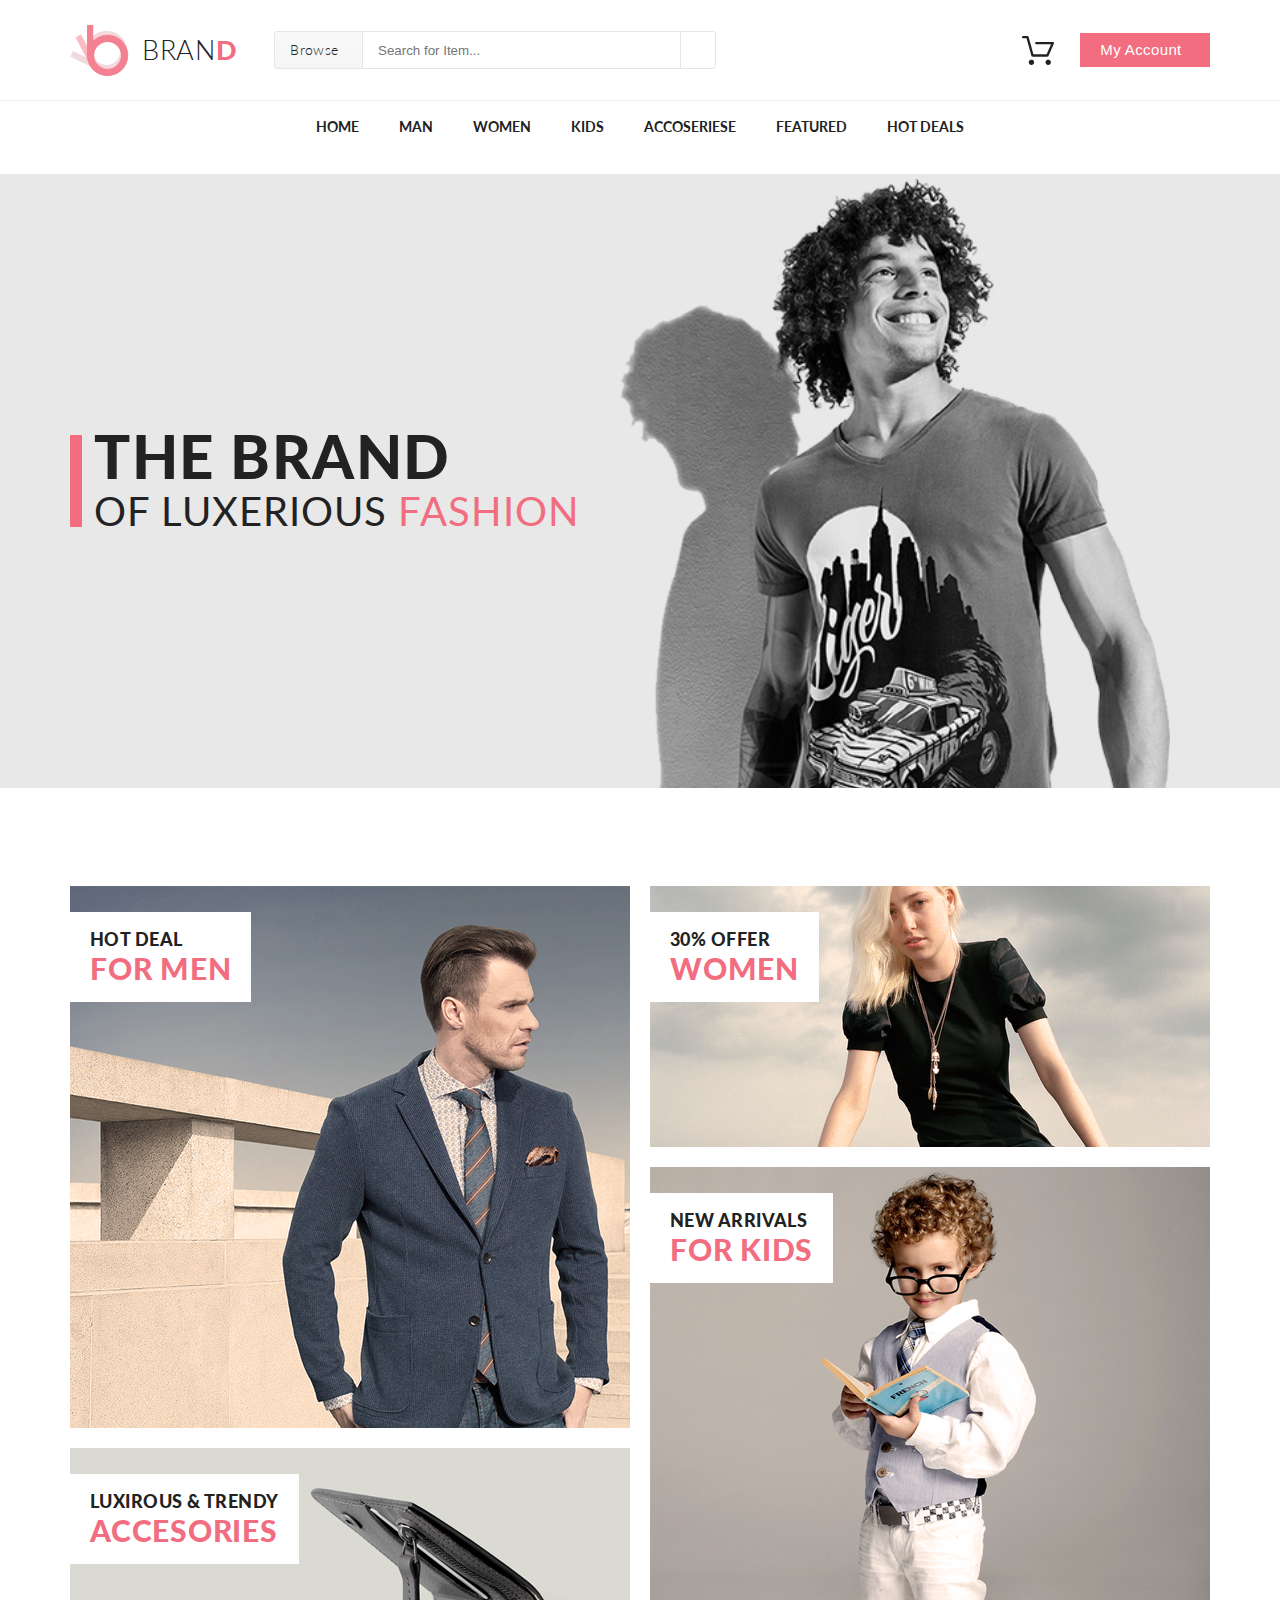
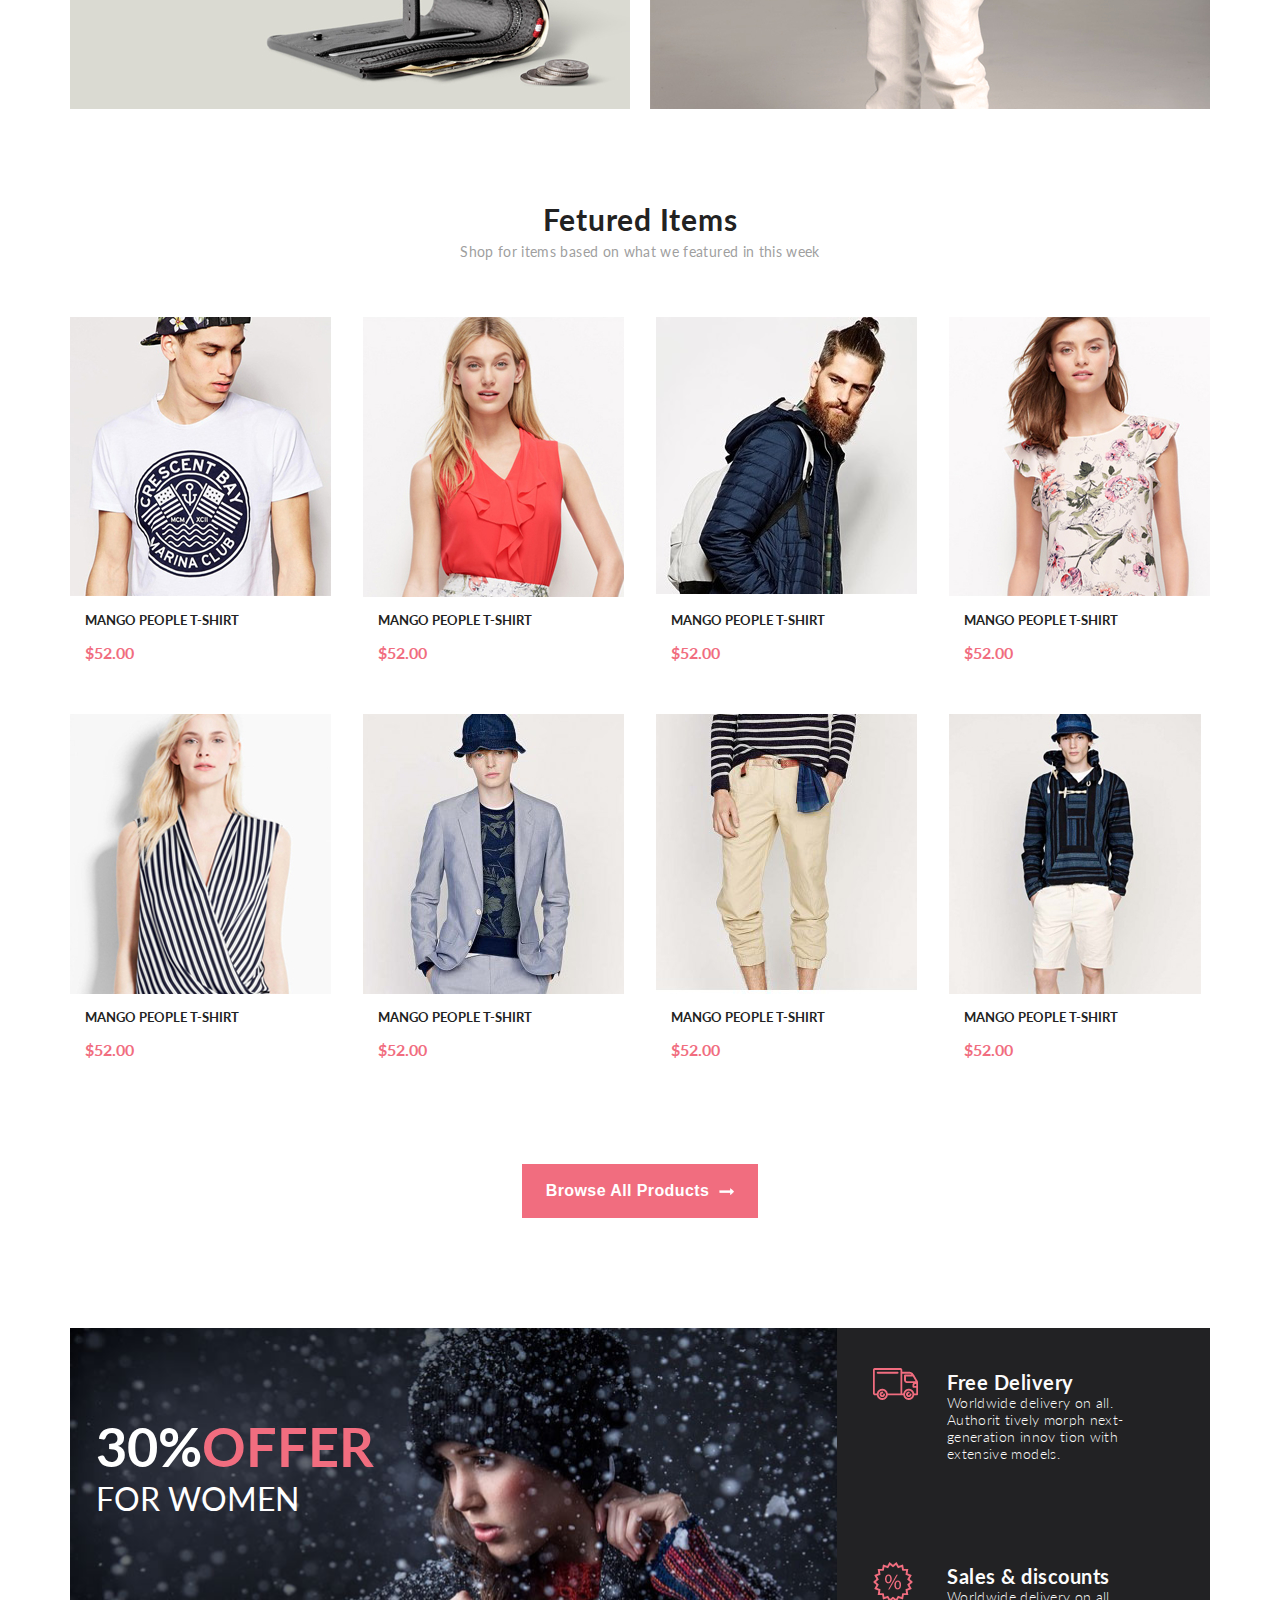
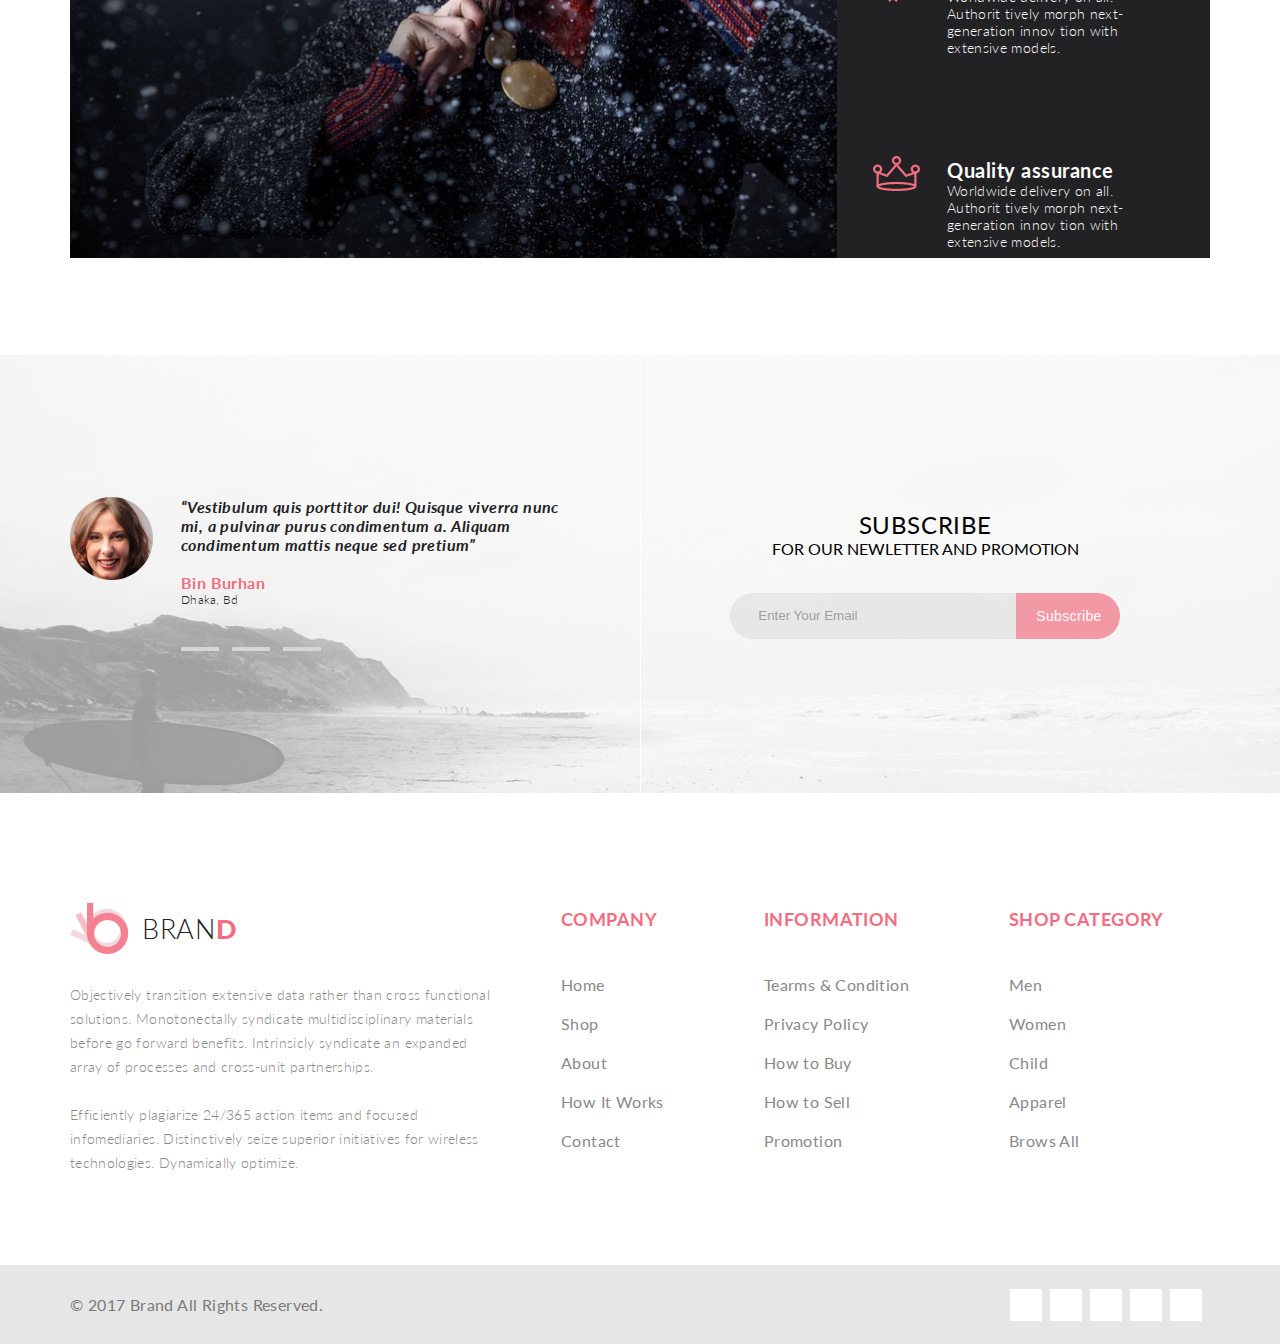
==== commit 57ed6116: "Add files via upload" ====
--- a/index.html
+++ b/index.html
@@ -7,14 +7,14 @@
   <link rel="stylesheet" href="https://cdnjs.cloudflare.com/ajax/libs/font-awesome/5.15.1/css/all.min.css"
     integrity="sha512-+4zCK9k+qNFUR5X+cKL9EIR+ZOhtIloNl9GIKS57V1MyNsYpYcUrUeQc9vNfzsWfV28IaLL3i96P9sdNyeRssA=="
     crossorigin="anonymous">
-  <link rel="stylesheet" href="css/style.css">
+  <link rel="stylesheet" href="styles/style.css">
   <title>Document</title>
 </head>
 
 <body>
-  <div class="header">
+  <header class="header">
     <div class="container">
-      <a href="#" class="logo">BRAN<span>D</span></a>
+      <a href="index.html" class="logo">BRAN<span>D</span></a>
       <form class="headerSearchForm">
         <div class="headerBrowse">
           Browse <i class="fas fa-caret-down"></i>
@@ -28,217 +28,218 @@
         <i class="fas fa-caret-down"></i>
       </button>
     </div>
-  </div>
-  <div class="topNav">
-    <a href="#">Home</a>
-    <a href="#">Man</a>
+  </header>
+  <nav class="topNav">
+    <a href="index.html">Home</a>
+    <a href="man.html">Man</a>
     <a href="#">Women</a>
     <a href="#">Kids</a>
     <a href="#">Accoseriese</a>
     <a href="#">Featured</a>
     <a href="#">Hot Deals</a>
-  </div>
-  <div class="promo">
-    <div class="container">
-      <div class="promoText">
-        <div class="promoTextTop">THE BRAND</div>
-        <div class="promoTextBottom">OF LUXERIOUS <span>FASHION</span></div>
-      </div>
-    </div>
-  </div>
-  <div class="offers">
-    <div class="container">
-      <a href="#" class="offer1">
-        <div class="offerLabel">
-          <div class="offerLabelTop">HOT DEAL</div>
-          <div class="offerLabelBottom">FOR MEN</div>
-        </div>
-      </a>
-      <a href="#" class="offer2">
-        <div class="offerLabel">
-          <div class="offerLabelTop">LUXIROUS & TRENDY</div>
-          <div class="offerLabelBottom">ACCESORIES</div>
-        </div>
-      </a>
-      <a href="#" class="offer3">
-        <div class="offerLabel">
-          <div class="offerLabelTop">30% OFFER</div>
-          <div class="offerLabelBottom">WOMEN</div>
-        </div>
-      </a>
-      <a href="#" class="offer4">
-        <div class="offerLabel">
-          <div class="offerLabelTop">NEW ARRIVALS</div>
-          <div class="offerLabelBottom">FOR KIDS</div>
-        </div>
-      </a>
-    </div>
-  </div>
-  <div class="products">
-    <div class="container">
-      <div class="productTextTop">Fetured Items</div>
-      <div class="productTextBottom">
-        Shop for items based on what we featured in this week
-      </div>
-      <div class="productBox">
-        <div class="productItem">
-          <div class="productImg">
-            <div class="productAddCart">
-              <button>
-                <img src="img/addToCart.png" alt="Cart">
-                Add to Cart
-              </button>
-            </div>
-            <img class="productItemImg" src="img/productcart1.jpg" alt="ProductItem">
-          </div>
-          <div class="productInfo">
-            <div class="productName">MANGO PEOPLE T-SHIRT</div>
-            <div class="productPrice">$52.00</div>
-          </div>
-        </div>
-        <div class="productItem">
-          <div class="productImg">
-            <div class="productAddCart">
-              <button>
-                <img src="img/addToCart.png" alt="Cart">
-                Add to Cart
-              </button>
-            </div>
-            <img class="productItemImg" src="img/productcart2.jpg" alt="ProductItem">
-          </div>
-          <div class="productInfo">
-            <div class="productName">MANGO PEOPLE T-SHIRT</div>
-            <div class="productPrice">$52.00</div>
-          </div>
-        </div>
-        <div class="productItem">
-          <div class="productImg">
-            <div class="productAddCart">
-              <button>
-                <img src="img/addToCart.png" alt="Cart">
-                Add to Cart
-              </button>
-            </div>
-            <img class="productItemImg" src="img/Layer_4.jpg" alt="ProductItem">
-          </div>
-          <div class="productInfo">
-            <div class="productName">MANGO PEOPLE T-SHIRT</div>
-            <div class="productPrice">$52.00</div>
-          </div>
-        </div>
-        <div class="productItem">
-          <div class="productImg">
-            <div class="productAddCart">
-              <button>
-                <img src="img/addToCart.png" alt="Cart">
-                Add to Cart
-              </button>
-            </div>
-            <img class="ProductItemImg" src="img/productcart4.jpg" alt="ProductItem">
-          </div>
-          <div class="productInfo">
-            <div class="productName">MANGO PEOPLE T-SHIRT</div>
-            <div class="productPrice">$52.00</div>
-          </div>
-        </div>
-        <div class="productItem">
-          <div class="productImg">
-            <div class="productAddCart">
-              <button>
-                <img src="img/addToCart.png" alt="Cart">
-                Add to Cart
-              </button>
-            </div>
-            <img class="productItemImg" src="img/productcart5.jpg" alt="ProductItem">
-          </div>
-          <div class="productInfo">
-            <div class="productName">MANGO PEOPLE T-SHIRT</div>
-            <div class="productPrice">$52.00</div>
-          </div>
-        </div>
-        <div class="productItem">
-          <div class="productImg">
-            <div class="productAddCart">
-              <button>
-                <img src="img/addToCart.png" alt="Cart">
-                Add to Cart
-              </button>
-            </div>
-            <img class="productItemImg" src="img/productcart6.jpg" alt="ProductItem">
-          </div>
-          <div class="productInfo">
-            <div class="productName">MANGO PEOPLE T-SHIRT</div>
-            <div class="productPrice">$52.00</div>
-          </div>
-        </div>
-        <div class="productItem">
-          <div class="productImg">
-            <div class="productAddCart">
-              <button>
-                <img src="img/addToCart.png" alt="Cart">
-                Add to Cart
-              </button>
-            </div>
-            <img class="productItemImg" src="img/productcart7.jpg" alt="ProductItem">
-          </div>
-          <div class="productInfo">
-            <div class="productName">MANGO PEOPLE T-SHIRT</div>
-            <div class="productPrice">$52.00</div>
-          </div>
-        </div>
-        <div class="productItem">
-          <div class="productImg">
-            <div class="productAddCart">
-              <button>
-                <img src="img/addToCart.png" alt="Cart">
-                Add to Cart
-              </button>
-            </div>
-            <img class="productItemImg" src="img/productcart8.jpg" alt="ProductItem">
-          </div>
-          <div class="productInfo">
-            <div class="productName">MANGO PEOPLE T-SHIRT</div>
-            <div class="productPrice">$52.00</div>
-          </div>
-        </div>
-      </div>
-    </div>
-  </div>
-  <button class="browseBtn">
-    Browse All Products
-    <img src="img/arrowToRight.png" alt="arrowRight">
-  </button>
-  <div class="container discountOffer">
-    <div class="discountOfferBaner">
-      <div class="offerLabelDsc">
-        <div>30%<span>OFFER</span></div>
-        <div>FOR WOMEN</div>
-      </div>
-    </div>
-    <div class="discountOfferText">
-      <div class="offerDetails">
-        <div class="offerDetailsHead">Free Delivery</div>
-        <div class="offerDetailsText">
-          Worldwide delivery on all. Authorit tively morph next-generation
-          innov tion with extensive models.
-        </div>
-      </div>
-      <div class="offerDetails">
-        <div class="offerDetailsHead">Sales & discounts</div>
-        <div class="offerDetailsText">
-          Worldwide delivery on all. Authorit tively morph next-generation
-          innov tion with extensive models.
-        </div>
-      </div>
-      <div class="offerDetails">
-        <div class="offerDetailsHead">Quality assurance</div>
-        <div class="offerDetailsText">
-          Worldwide delivery on all. Authorit tively morph next-generation
-          innov tion with extensive models.
-        </div>
-      </div>
-    </div>
-  </div>
+  </nav>
+  <main>
+    <div class="promo">
+      <div class="container">
+        <div class="promoText">
+          <div class="promoTextTop">THE BRAND</div>
+          <div class="promoTextBottom">OF LUXERIOUS <span>FASHION</span></div>
+        </div>
+      </div>
+    </div>
+    <div class="offers">
+      <div class="container">
+        <a href="#" class="offer1">
+          <div class="offerLabel">
+            <div class="offerLabelTop">HOT DEAL</div>
+            <div class="offerLabelBottom">FOR MEN</div>
+          </div>
+        </a>
+        <a href="#" class="offer2">
+          <div class="offerLabel">
+            <div class="offerLabelTop">LUXIROUS & TRENDY</div>
+            <div class="offerLabelBottom">ACCESORIES</div>
+          </div>
+        </a>
+        <a href="#" class="offer3">
+          <div class="offerLabel">
+            <div class="offerLabelTop">30% OFFER</div>
+            <div class="offerLabelBottom">WOMEN</div>
+          </div>
+        </a>
+        <a href="#" class="offer4">
+          <div class="offerLabel">
+            <div class="offerLabelTop">NEW ARRIVALS</div>
+            <div class="offerLabelBottom">FOR KIDS</div>
+          </div>
+        </a>
+      </div>
+    </div>
+    <div class="products">
+      <div class="container">
+        <div class="productTextTop">Fetured Items</div>
+        <div class="productTextBottom">
+          Shop for items based on what we featured in this week
+        </div>
+        <div class="productBox">
+          <div class="productItem">
+            <div class="productImg">
+              <div class="productAddCart">
+                <button>
+                  <img src="img/addToCart.png" alt="Cart">
+                  Add to Cart
+                </button>
+              </div>
+              <img class="productItemImg" src="img/productcart1.jpg" alt="ProductItem">
+            </div>
+            <div class="productInfo">
+              <div class="productName">MANGO PEOPLE T-SHIRT</div>
+              <div class="productPrice">$52.00</div>
+            </div>
+          </div>
+          <div class="productItem">
+            <div class="productImg">
+              <div class="productAddCart">
+                <button>
+                  <img src="img/addToCart.png" alt="Cart">
+                  Add to Cart
+                </button>
+              </div>
+              <img class="productItemImg" src="img/productcart2.jpg" alt="ProductItem">
+            </div>
+            <div class="productInfo">
+              <div class="productName">MANGO PEOPLE T-SHIRT</div>
+              <div class="productPrice">$52.00</div>
+            </div>
+          </div>
+          <div class="productItem">
+            <div class="productImg">
+              <div class="productAddCart">
+                <button>
+                  <img src="img/addToCart.png" alt="Cart">
+                  Add to Cart
+                </button>
+              </div>
+              <img class="productItemImg" src="img/Layer_4.jpg" alt="ProductItem">
+            </div>
+            <div class="productInfo">
+              <div class="productName">MANGO PEOPLE T-SHIRT</div>
+              <div class="productPrice">$52.00</div>
+            </div>
+          </div>
+          <div class="productItem">
+            <div class="productImg">
+              <div class="productAddCart">
+                <button>
+                  <img src="img/addToCart.png" alt="Cart">
+                  Add to Cart
+                </button>
+              </div>
+              <img class="ProductItemImg" src="img/productcart4.jpg" alt="ProductItem">
+            </div>
+            <div class="productInfo">
+              <div class="productName">MANGO PEOPLE T-SHIRT</div>
+              <div class="productPrice">$52.00</div>
+            </div>
+          </div>
+          <div class="productItem">
+            <div class="productImg">
+              <div class="productAddCart">
+                <button>
+                  <img src="img/addToCart.png" alt="Cart">
+                  Add to Cart
+                </button>
+              </div>
+              <img class="productItemImg" src="img/productcart5.jpg" alt="ProductItem">
+            </div>
+            <div class="productInfo">
+              <div class="productName">MANGO PEOPLE T-SHIRT</div>
+              <div class="productPrice">$52.00</div>
+            </div>
+          </div>
+          <div class="productItem">
+            <div class="productImg">
+              <div class="productAddCart">
+                <button>
+                  <img src="img/addToCart.png" alt="Cart">
+                  Add to Cart
+                </button>
+              </div>
+              <img class="productItemImg" src="img/productcart6.jpg" alt="ProductItem">
+            </div>
+            <div class="productInfo">
+              <div class="productName">MANGO PEOPLE T-SHIRT</div>
+              <div class="productPrice">$52.00</div>
+            </div>
+          </div>
+          <div class="productItem">
+            <div class="productImg">
+              <div class="productAddCart">
+                <button>
+                  <img src="img/addToCart.png" alt="Cart">
+                  Add to Cart
+                </button>
+              </div>
+              <img class="productItemImg" src="img/productcart7.jpg" alt="ProductItem">
+            </div>
+            <div class="productInfo">
+              <div class="productName">MANGO PEOPLE T-SHIRT</div>
+              <div class="productPrice">$52.00</div>
+            </div>
+          </div>
+          <div class="productItem">
+            <div class="productImg">
+              <div class="productAddCart">
+                <button>
+                  <img src="img/addToCart.png" alt="Cart">
+                  Add to Cart
+                </button>
+              </div>
+              <img class="productItemImg" src="img/productcart8.jpg" alt="ProductItem">
+            </div>
+            <div class="productInfo">
+              <div class="productName">MANGO PEOPLE T-SHIRT</div>
+              <div class="productPrice">$52.00</div>
+            </div>
+          </div>
+        </div>
+      </div>
+    </div>
+    <button class="browseBtn">
+      Browse All Products
+      <img src="img/arrowToRight.png" alt="arrowRight">
+    </button>
+    <div class="container discountOffer">
+      <div class="discountOfferBaner">
+        <div class="offerLabelDsc">
+          <div>30%<span>OFFER</span></div>
+          <div>FOR WOMEN</div>
+        </div>
+      </div>
+      <div class="discountOfferText">
+        <div class="offerDetails">
+          <div class="offerDetailsHead">Free Delivery</div>
+          <div class="offerDetailsText">
+            Worldwide delivery on all. Authorit tively morph next-generation
+            innov tion with extensive models.
+          </div>
+        </div>
+        <div class="offerDetails">
+          <div class="offerDetailsHead">Sales & discounts</div>
+          <div class="offerDetailsText">
+            Worldwide delivery on all. Authorit tively morph next-generation
+            innov tion with extensive models.
+          </div>
+        </div>
+        <div class="offerDetails">
+          <div class="offerDetailsHead">Quality assurance</div>
+          <div class="offerDetailsText">
+            Worldwide delivery on all. Authorit tively morph next-generation
+            innov tion with extensive models.
+          </div>
+        </div>
+      </div>
+  </main>
   <div class="subscribe">
     <div class="container">
       <div class="subscribeLeft">
@@ -262,12 +263,10 @@
       <div class="subscribeRight">
         <div class="subscribeRightTextTop">SUBSCRIBE</div>
         <div class="subscribeRightTextBottom">FOR OUR NEWLETTER AND PROMOTION</div>
-        <div class="subscribeRightInput">
-          <form class="subscribeEmail">
-            <input type="text" class="subscribeInput" placeholder="Enter Your Email">
-            <button class="subscribeButton">Subscribe</button>
-          </form>
-        </div>
+        <form class="subscribeEmail">
+          <input type="text" class="subscribeInput" placeholder="Enter Your Email">
+          <button class="subscribeButton">Subscribe</button>
+        </form>
       </div>
     </div>
   </div>
@@ -275,7 +274,7 @@
     <div class="container">
       <div class="bottomInfo">
         <div class="bottomInfoLogo">
-          <a href="#" class="logo">BRAN<span>D</span></a>
+          <a href="index.html" class="logo">BRAN<span>D</span></a>
         </div>
         <div class="bottomInfoText">Objectively transition extensive
           data rather than cross functional solutions.
@@ -287,36 +286,36 @@
           Distinctively seize superior initiatives for wireless technologies. Dynamically optimize.
         </div>
       </div>
-      <div class="bottomCompany">
+      <nav class="bottomCompany">
         <div class="head">COMPANY</div>
         <div class="bottomMenu">
-          <a href="#">Home </a>
+          <a href="index.html">Home </a>
           <a href="#">Shop</a>
           <a href="#">About</a>
           <a href="#">How It Works</a>
           <a href="#">Contact</a>
         </div>
-      </div>
-      <div class="bottomInformation">
+      </nav>
+      <nav class="bottomInformation">
         <div class="head">INFORMATION</div>
         <div class="bottomMenu">
-          <a href="">Tearms & Condition</a>
-          <a href="">Privacy Policy</a>
-          <a href="">How to Buy</a>
-          <a href="">How to Sell</a>
-          <a href="">Promotion</a>
-        </div>
-      </div>
-      <div class="bottomShop">
+          <a href="#">Tearms & Condition</a>
+          <a href="#">Privacy Policy</a>
+          <a href="#">How to Buy</a>
+          <a href="#">How to Sell</a>
+          <a href="#">Promotion</a>
+        </div>
+      </nav>
+      <nav class="bottomShop">
         <div class="head">SHOP CATEGORY</div>
         <div class="bottomMenu">
-          <a href="">Men</a>
-          <a href="">Women</a>
-          <a href="">Child</a>
-          <a href="">Apparel</a>
-          <a href="">Brows All</a>
-        </div>
-      </div>
+          <a href="man.html">Men</a>
+          <a href="#">Women</a>
+          <a href="#">Child</a>
+          <a href="#">Apparel</a>
+          <a href="#">Brows All</a>
+        </div>
+      </nav>
     </div>
   </div>
   <footer class="footer">
@@ -328,10 +327,6 @@
         <div class="footerIconImg"><a href="#"><i class="fab fa-instagram"></i></a></div>
         <div class="footerIconImg"><a href="#"><i class="fab fa-pinterest-p"></i></a></div>
         <div class="footerIconImg"><a href="#"><i class="fab fa-google-plus-g"></i></a></div>
-
-
-
-
       </div>
     </div>
   </footer>
--- a/styles/style.css
+++ b/styles/style.css
@@ -0,0 +1,323 @@
+@import url("https://fonts.googleapis.com/css2?family=Lato:wght@300;400;700;900&display=swap");
+body { padding: 0; margin: 0; font-family: "lato", sans-serif; font-weight: 400; }
+
+.container { width: 1140px; margin: 0 auto; }
+
+.header { height: 100px; border-bottom: 1px solid #ececec; }
+
+.header .container { height: inherit; display: flex; align-items: center; }
+
+.logo { background: url(../img/logo.png) no-repeat; padding-left: 72px; height: 51px; width: 167px; display: flex; align-items: center; text-decoration: none; color: #222222; font-size: 27px; font-weight: 300; line-height: 32px; letter-spacing: 0.68px; box-sizing: border-box; }
+
+.logo span { color: #f16d7f; font-weight: 900; letter-spacing: 0.68px; }
+
+.headerSearchForm { margin-left: 37px; display: flex; height: 38px; }
+
+.headerSearchForm input { width: 317px; background-color: #ffffff; border: none; border-top: 1px solid #e6e6e6; border-bottom: 1px solid #e6e6e6; padding: 12px 15px; outline: none; box-sizing: border-box; }
+
+.headerSearchForm button { width: 36px; border-radius: 0 3px 3px 0; border: 1px solid #e6e6e6; background-color: #ffffff; color: #a4a4a4; font-size: 14px; line-height: 32px; }
+
+.headerSearchForm .headerBrowse { width: 87px; border-radius: 3px 0 0 3px; border: 1px solid #e6e6e6; background-image: linear-gradient(to bottom, #f9f9f9 0%, #f5f5f5 100%); display: flex; justify-content: center; align-items: center; color: #222222; font-size: 14px; font-weight: 300; line-height: 32px; letter-spacing: 0.35px; }
+
+.headerSearchForm .headerBrowse i { margin-left: 8px; }
+
+.headerCart { margin-left: auto; width: 32px; height: 29px; color: #222222; }
+
+.accountBtn { outline: none; margin-left: 26px; width: 130px; background-color: #f16d7f; color: #ffffff; border: none; font-size: 15px; line-height: 32px; letter-spacing: 0.38px; }
+
+.accountBtn i { margin-left: 8px; }
+
+.topNav { display: flex; justify-content: center; align-items: center; height: 51px; margin-bottom: 22px; }
+
+.topNav a { text-decoration: none; text-transform: uppercase; color: #222222; font-size: 14px; font-weight: 700; line-height: 26px; }
+
+.topNav a:not(:last-child) { margin-right: 40px; }
+
+.topNav a:hover { border-bottom: #ef5b70 3px solid; color: #ef5b70; pointer-events: none; }
+
+.promo { height: 614px; background-color: #e8e8e8; }
+
+.promo .container { height: inherit; background-color: #e8e8e8; background: url(../img/topHeaderBack.png) no-repeat right 40px top 5px; background-size: 550px; display: flex; align-items: center; }
+
+.promo .container .promoText { border-left: 12px solid #f16d7f; height: 92px; padding-left: 12px; color: #222222; text-align: left; text-transform: uppercase; }
+
+.promo .container .promoText .promoTextTop { font-size: 60px; font-style: normal; letter-spacing: 1.5px; font-weight: 900; line-height: 0.7; }
+
+.promo .container .promoText .promoTextBottom { letter-spacing: 1px; font-size: 40px; line-height: 0.7; margin-top: 20px; }
+
+.promo .container .promoText .promoTextBottom span { color: #f16d7f; }
+
+.offers { margin-top: 98px; }
+
+.offers .container { position: relative; }
+
+.offers .container .offer1 { width: 560px; height: 542px; background: url(../img/offer1.jpg) no-repeat; display: block; }
+
+.offers .container .offer2 { margin-top: 20px; width: 560px; height: 261px; background: url(../img/offer2.jpg) no-repeat; display: block; }
+
+.offers .container .offer3 { width: 560px; height: 261px; background: url(../img/offer3.jpg) no-repeat; position: absolute; right: 0; top: 0; display: block; }
+
+.offers .container .offer4 { width: 560px; height: 542px; background: url(../img/offer4.jpg) no-repeat; position: absolute; right: 0; bottom: 0; display: block; }
+
+.offerLabel { background: #ffffff; padding: 16px 20px; display: inline-block; margin-top: 26px; }
+
+.offerLabel .offerLabelTop { color: #222222; font-size: 18px; font-weight: 900; letter-spacing: 0.45px; }
+
+.offerLabel .offerLabelBottom { color: #f16d7f; font-size: 30px; letter-spacing: 0.75px; font-weight: 900; }
+
+.products .productTextTop { color: #222222; font-size: 30px; font-weight: 700; letter-spacing: 0.75px; margin-top: 100px; margin-bottom: 16px; text-align: center; line-height: 0.7; }
+
+.products .productTextBottom { color: #9f9f9f; font-size: 14px; font-weight: 400; letter-spacing: 0.35px; text-align: center; line-height: 0.8; margin-bottom: 60px; }
+
+.products .productBox { display: flex; flex-wrap: wrap; justify-content: space-between; }
+
+.products .productBox .productItem { width: 261px; height: 370px; }
+
+.products .productBox .productItem .productImg { height: 280px; position: relative; }
+
+.products .productBox .productItem .productInfo { padding: 15px; }
+
+.products .productBox .productItem .productInfo .productName { color: #222222; margin-bottom: 15px; font-size: 13px; font-weight: 700; }
+
+.products .productBox .productItem .productInfo .productPrice { color: #f16d7f; font-size: 16px; font-weight: 700; }
+
+.productItem:hover { box-shadow: 0 5px 8px rgba(0, 0, 0, 0.16); }
+
+.productItem:nth-child(n + 5) { margin-top: 27px; }
+
+.productItem:hover .productAddCart { display: flex; justify-content: center; align-items: center; }
+
+.productAddCart { height: inherit; width: 100%; background: rgba(0, 0, 0, 0.5); display: none; position: absolute; }
+
+.productAddCart button { outline: none; padding: 15px 13px 14px 12px; border: 1px solid #ffffff; background: none; color: white; font-size: 13px; font-weight: 700; display: flex; justify-content: center; align-items: center; cursor: pointer; width: 123px; height: 39px; }
+
+.productAddCart button img { margin-left: 2px; }
+
+.browseBtn { outline: none; display: flex; align-items: center; background-color: #f16d7f; margin: 80px auto 110px; padding: 18px 24px; border: none; color: #ffffff; box-sizing: border-box; font-size: 16px; font-weight: 700; letter-spacing: 0.4px; }
+
+.browseBtn img { margin-left: 10px; }
+
+.discountOffer { display: flex; height: 530px; margin-bottom: 97px; }
+
+.discountOffer .discountOfferBaner { height: inherit; width: 767px; background: url(../img/offerForWomen.jpg) no-repeat; flex-shrink: 0; background-size: cover; position: relative; }
+
+.discountOffer .discountOfferBaner .offerLabelDsc { position: absolute; top: 86px; left: 26px; background: none; color: #ffffff; }
+
+.discountOffer .discountOfferBaner .offerLabelDsc span { color: #f16d7f; }
+
+.discountOffer .discountOfferBaner .offerLabelDsc div:first-child { font-size: 54px; font-weight: 700; }
+
+.discountOffer .discountOfferBaner .offerLabelDsc div:last-child { font-size: 32px; }
+
+.discountOffer .discountOfferText { display: flex; flex-direction: column; background-color: #222224; color: #fbfbfb; box-sizing: border-box; }
+
+.discountOffer .discountOfferText .offerDetails { padding: 42px 42px 60px 110px; flex-grow: 1; }
+
+.discountOffer .discountOfferText .offerDetails:first-child { background: url(../img/offerDetails1.png) no-repeat 36px 40px; box-sizing: border-box; }
+
+.discountOffer .discountOfferText .offerDetails:nth-child(2) { background: url(../img/offerDetails2.png) no-repeat 36px 40px; }
+
+.discountOffer .discountOfferText .offerDetails:last-child { background: url(../img/offerDetails3.png) no-repeat 36px 40px; }
+
+.discountOffer .discountOfferText .offerDetailsHead { font-size: 20px; font-weight: 700; letter-spacing: 0.5px; box-sizing: border-box; }
+
+.discountOffer .discountOfferText .offerDetailsText { font-size: 14px; font-weight: 300; letter-spacing: 0.35px; box-sizing: border-box; }
+
+.subscribe { background: url(../img/subscribe.jpg) no-repeat center bottom, #ccc; background-blend-mode: overlay; height: 438px; background-size: cover; margin-bottom: 110px; }
+
+.subscribe .container { display: flex; height: inherit; }
+
+.subscribe .container .subscribeLeft { width: calc(50% - 0.5px); border-right: solid 1px #ffffff; display: flex; align-items: center; }
+
+.subscribe .container .subscribeLeft .subscribeLeftWrap { display: flex; width: 500px; }
+
+.subscribe .container .subscribeLeft .subscribeLeftWrap .subscribeLeftWrapimg { margin-right: 28px; }
+
+.subscribe .container .subscribeLeft .subscribeLeftTextTop { color: #222224; font-size: 16px; font-style: italic; letter-spacing: 0.4px; font-weight: 700; margin-bottom: 19px; }
+
+.subscribe .container .subscribeLeft .subscribeLeftTextBottom { color: #222224; font-size: 12px; font-weight: 300; letter-spacing: 0.3px; }
+
+.subscribe .container .subscribeLeft .subscribeLeftTextBottom span { color: #f16d7f; font-size: 16px; font-weight: 700; letter-spacing: 0.4px; }
+
+.subscribe .container .subscribeLeft .subscribeSwitch { width: 140px; display: flex; justify-content: space-between; margin-top: 40px; }
+
+.subscribe .container .subscribeLeft .subscribeSwitch div { width: 38px; height: 4px; background-color: #d6d6d6; }
+
+.subscribe .container .subscribeLeft .subscribeSwitch div:hover { width: 38px; height: 4px; background-color: #f16d7f; cursor: pointer; }
+
+.subscribe .container .subscribeRight { display: flex; flex-direction: column; align-items: center; justify-content: center; width: calc(50% - 0.5px); }
+
+.subscribe .container .subscribeRight .subscribeRightTextTop { text-align: center; font-size: 24px; letter-spacing: 0.6px; }
+
+.subscribe .container .subscribeRight .subscribeRightTextBottom { margin-bottom: 35px; }
+
+.subscribe .container .subscribeRight .subscribeEmail { display: flex; align-items: center; height: 46px; color: #222224; opacity: 0.67; font-size: 14px; font-weight: 700; letter-spacing: 0.35px; }
+
+.subscribe .container .subscribeRight .subscribeEmail .subscribeInput { width: 230px; height: inherit; border: none; outline: none; padding: 0 28px; border-radius: 23px 0 0 23px; background-color: #e1e1e1; }
+
+.subscribe .container .subscribeRight .subscribeEmail .subscribeButton { width: 104px; height: inherit; border: none; outline: none; border-radius: 0 23px 23px 0; background-color: #f16d7f; float: left; padding-right: 20px; padding-left: 20px; color: #ffffff; font-size: 14px; font-weight: 400; letter-spacing: 0.35px; }
+
+.bottom { margin-bottom: 90px; }
+
+.bottom .container { display: flex; align-items: center; }
+
+.bottom .container .bottomInfo { width: 427px; margin-right: 64px; }
+
+.bottom .container .bottomInfo .bottomInfoLogo { margin-bottom: 29px; }
+
+.bottom .container .bottomInfo .bottomInfoText { color: #898989; font-size: 14px; font-weight: 300; line-height: 24px; letter-spacing: 0.35px; }
+
+.bottomCompany, .bottomInformation, .bottomShop { display: flex; flex-direction: column; align-items: left; }
+
+.bottomCompany { margin-right: 100px; }
+
+.bottomCompany .head { margin-bottom: 45px; color: #f16d7f; font-size: 18px; font-weight: 700; letter-spacing: 0.45px; }
+
+.bottomCompany .bottomMenu { color: #898989; font-size: 16px; font-weight: 400; letter-spacing: 0.4px; }
+
+.bottomCompany .bottomMenu a { box-sizing: border-box; margin-bottom: 20px; display: block; text-decoration: none; color: #898989; font-size: 16px; font-weight: 400; text-align: left; letter-spacing: 0.4px; }
+
+.bottomInformation { margin-right: 100px; }
+
+.bottomInformation .head { margin-bottom: 45px; color: #f16d7f; font-size: 18px; font-weight: 700; letter-spacing: 0.45px; }
+
+.bottomInformation .bottomMenu { color: #898989; font-size: 16px; font-weight: 400; letter-spacing: 0.4px; }
+
+.bottomInformation .bottomMenu a { box-sizing: border-box; margin-bottom: 20px; display: block; text-decoration: none; color: #898989; font-size: 16px; font-weight: 400; text-align: left; letter-spacing: 0.4px; }
+
+.bottomShop .head { margin-bottom: 45px; color: #f16d7f; font-size: 18px; font-weight: 700; letter-spacing: 0.45px; }
+
+.bottomShop .bottomMenu { color: #898989; font-size: 16px; font-weight: 400; letter-spacing: 0.4px; }
+
+.bottomShop .bottomMenu a { box-sizing: border-box; margin-bottom: 20px; display: block; text-decoration: none; color: #898989; font-size: 16px; font-weight: 400; text-align: left; letter-spacing: 0.4px; }
+
+.footer { height: 79px; background-color: #e6e6e6; display: flex; justify-content: center; }
+
+.footer .container { display: flex; align-items: center; justify-content: space-between; }
+
+.footer .container .footerCopyright { color: #7a7a7a; font-size: 16px; font-weight: 400; letter-spacing: 0.4px; }
+
+.footer .container .footerIcon { display: flex; align-items: center; }
+
+.footerIconImg { display: flex; align-items: center; justify-content: center; margin-right: 8px; width: 32px; height: 32px; background-color: #ffffff; }
+
+.footerIconImg i { color: #b2b2b2; font-size: 16px; font-weight: 400; letter-spacing: 0.4px; }
+
+.footerIconImg:hover { background: #f16d7f; }
+
+.footerIconImg:hover i { color: #f7f7f8; }
+
+.arrivals { height: 148px; background-color: #f8f3f4; margin-bottom: 90px; }
+
+.arrivals .container { height: inherit; display: flex; align-items: center; justify-content: space-between; }
+
+.arrivalsText { color: #f16d7f; font-size: 24px; font-weight: 400; text-transform: uppercase; }
+
+.arrivalsNav a { text-transform: uppercase; font-size: 14px; text-decoration: none; font-weight: 300; }
+
+.arrivalsNav a:not(:last-child) { color: #636363; }
+
+.arrivalsNav a:hover { margin: 0; color: #f16d7f; font-weight: 700; }
+
+.arrivalsNav a:last-child { color: #f16d7f; }
+
+.orderHead { display: flex; justify-content: space-between; text-transform: uppercase; border-bottom: 1px solid #eaeaea; padding-bottom: 20px; color: #222222; font-size: 13px; font-weight: 700; letter-spacing: -0.2px; }
+
+.orderHead > div:first-child { width: 460px; }
+
+.orderHead > div:not(:first-child) { display: flex; justify-content: center; align-items: center; }
+
+.orderProduct > div:first-child { width: 460px; }
+
+.orderProduct > div:not(:first-child) { display: flex; justify-content: center; align-items: center; color: #656565; font-size: 13px; font-weight: 400; }
+
+.orderProduct { display: flex; justify-content: space-between; border-bottom: 1px solid #eaeaea; padding-bottom: 25px; }
+
+.orderProductPrice { width: 78px; }
+
+.orderProductQty { width: 68px; }
+
+.orderProductQty input { width: 54px; border: 1px solid #eaeaea; text-align: center; height: 30px; color: #656565; font-size: 13px; font-weight: 400; }
+
+.orderProductShip { width: 62px; }
+
+.orderProductTotal { width: 66px; }
+
+.orderProductAction { width: 50px; }
+
+.orderProductAction i { width: 15px; height: 15px; color: #c0c0c0; font-weight: 400; }
+
+.orderProductBox { width: 300px; margin-top: 22px; display: flex; }
+
+.orderProductBoxImg { margin-right: 22px; background: rgba(101, 169, 200, 0.09); }
+
+.orderProductBoxInfo { margin-top: 13px; }
+
+.orderProductBoxInfoName { color: #222222; font-size: 13px; font-weight: 400; text-align: right; text-transform: uppercase; margin-bottom: 38px; }
+
+.orderProductBoxInfoColor, .orderProductBoxInfoSize { font-size: 13px; color: #575757; font-weight: 400; }
+
+.infoColor, .infoSize { color: #6f6e6e; font-size: 13px; }
+
+.buttonShoping { margin-top: 44px; margin-bottom: 63px; }
+
+.buttonShoping { display: flex; align-items: center; justify-content: space-between; }
+
+.buttonShoping > button { border: 1px solid #eaeaea; background-color: #ffffff; padding: 20px 38px; color: #4a4a4a; font-size: 14px; font-weight: 700; outline: none; text-transform: uppercase; }
+
+.shipping { margin-bottom: 80px; display: flex; align-items: center; justify-content: space-between; align-items: flex-start; }
+
+.shippingInput { display: flex; flex-direction: column; justify-content: center; }
+
+.shipingAdress { width: 360px; }
+
+.shipingAdress h2 { color: #222222; font-size: 16px; font-weight: 700; text-transform: uppercase; margin-bottom: 22px; }
+
+.shipingAdress select { box-sizing: border-box; padding-left: 18px; outline: none; margin-bottom: 20px; width: 355px; height: 45px; border: 1px solid #eaeaea; background-color: #ffffff; color: #bdbdbd; font-size: 15px; font-weight: 400; }
+
+.shipingAdress input { box-sizing: border-box; padding-left: 18px; outline: none; font-size: 15px; font-weight: 400; margin-bottom: 20px; width: 355px; height: 45px; border: 1px solid #eaeaea; background-color: #ffffff; }
+
+.shipingAdress input::-webkit-input-placeholder { color: #bdbdbd; }
+
+.shipingAdress input::-moz-placeholder { color: #bdbdbd; }
+
+.shipingAdress input:-ms-input-placeholder { color: #bdbdbd; }
+
+.shipingAdress input:-moz-placeholder { color: #bdbdbd; }
+
+.shipingAdress input:not(:last-child) { margin-bottom: 20px; }
+
+.shipingAdress input:last-child { margin-bottom: 23px; }
+
+.shipingAdress button { width: 100px; height: 35px; border: 1px solid #eaeaea; background-color: #ffffff; color: #4a4a4a; font-size: 11px; font-weight: 700; text-transform: uppercase; outline: none; }
+
+.cuponDiscount { width: 360px; }
+
+.cuponDiscount h2 { margin-bottom: 22px; color: #222222; font-size: 16px; font-weight: 700; text-transform: uppercase; }
+
+.cuponDiscount h3 { display: block; color: #000000; font-size: 14px; font-weight: 300; margin-bottom: 23px; }
+
+.cuponDiscount input { height: 45px; border: 1px solid #eaeaea; background-color: #ffffff; width: 100%; color: #b1b1b1; font-size: 13px; font-weight: 300; padding: 13px; outline: none; box-sizing: border-box; margin-bottom: 25px; }
+
+.cuponDiscount input::-webkit-input-placeholder { color: #b1b1b1; }
+
+.cuponDiscount input::-moz-placeholder { color: #b1b1b1; }
+
+.cuponDiscount input:-ms-input-placeholder { color: #b1b1b1; }
+
+.cuponDiscount input:-moz-placeholder { color: #b1b1b1; }
+
+.cuponDiscount button { padding: 12px 15px; border: 1px solid #eaeaea; background: white; font-family: inherit; text-transform: uppercase; color: #4a4a4a; font-weight: 700; font-size: 11px; outline: none; }
+
+.grandTotal { width: 360px; background-color: #f5f3f3; padding: 40px; box-sizing: border-box; }
+
+.grandTotalSub { margin-bottom: 14px; color: #4a4a4a; font-size: 11px; font-weight: 400; text-transform: uppercase; text-align: right; }
+
+.grandTotalSub span:last-child { margin-left: 15px; }
+
+.grandTotalGrand { text-align: right; color: #222222; font-size: 16px; font-weight: 700; text-transform: uppercase; padding-bottom: 22px; border-bottom: 1px solid #e2e2e2; margin-bottom: 17px; }
+
+.grandTotalGrand span:last-child { color: #f16d7f; margin-left: 20px; }
+
+.grandTotal button { width: 100%; background-color: #f16d7f; padding: 20px 38px; text-align: center; color: #fff; text-transform: uppercase; font-size: 16px; font-weight: 700; border: none; }
+/*# sourceMappingURL=style.css.map */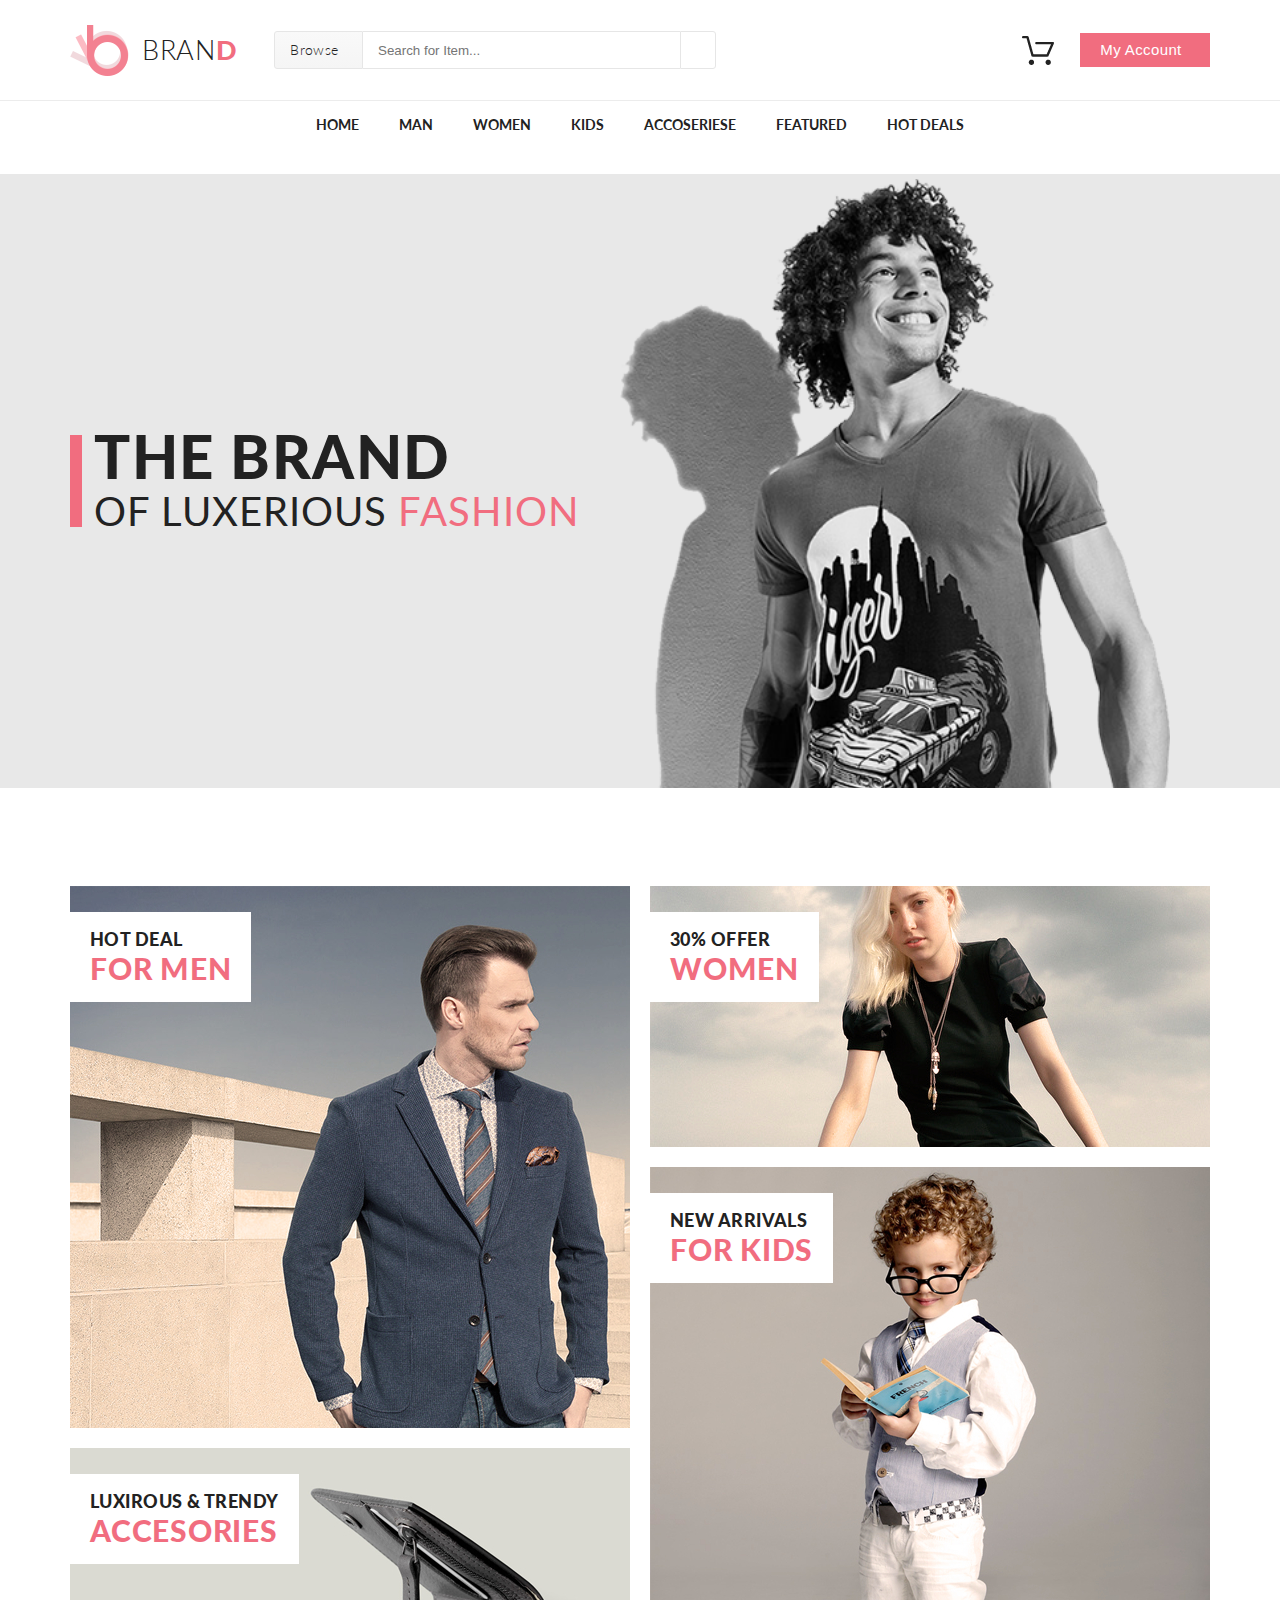
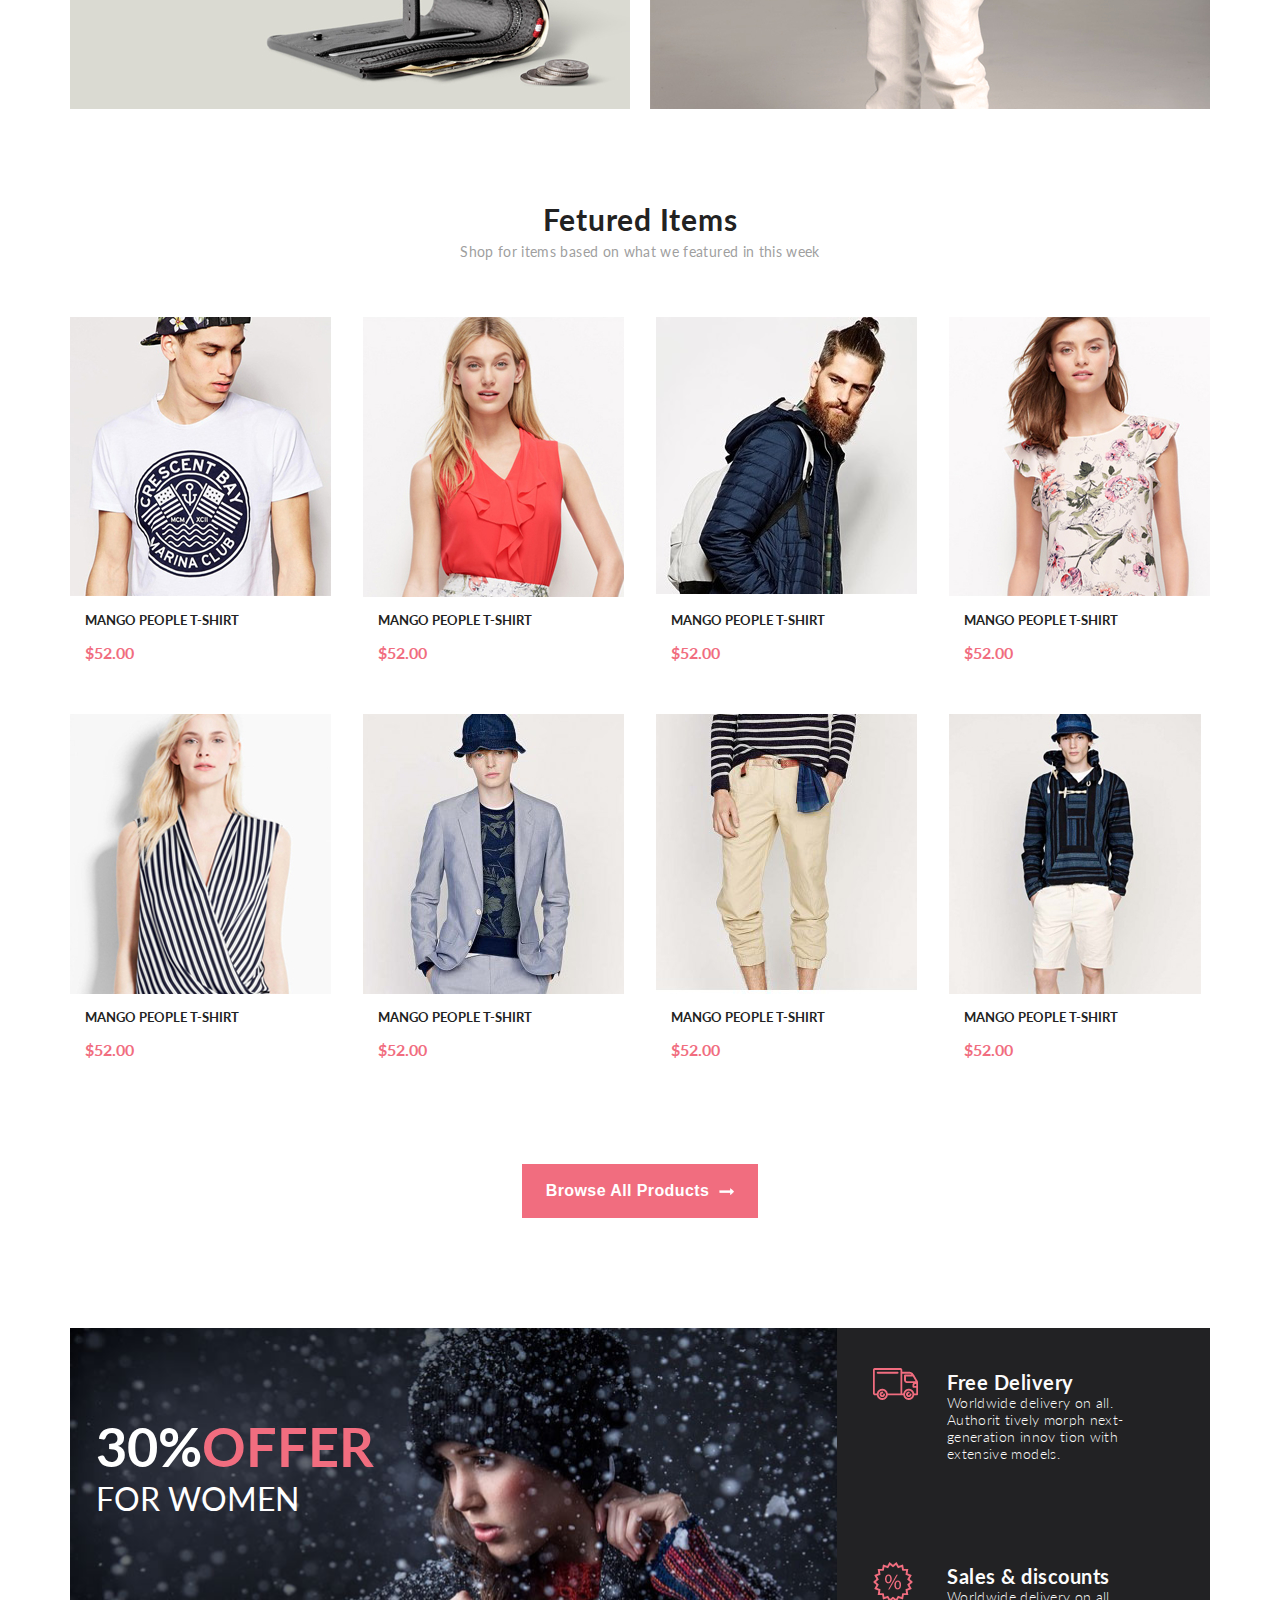
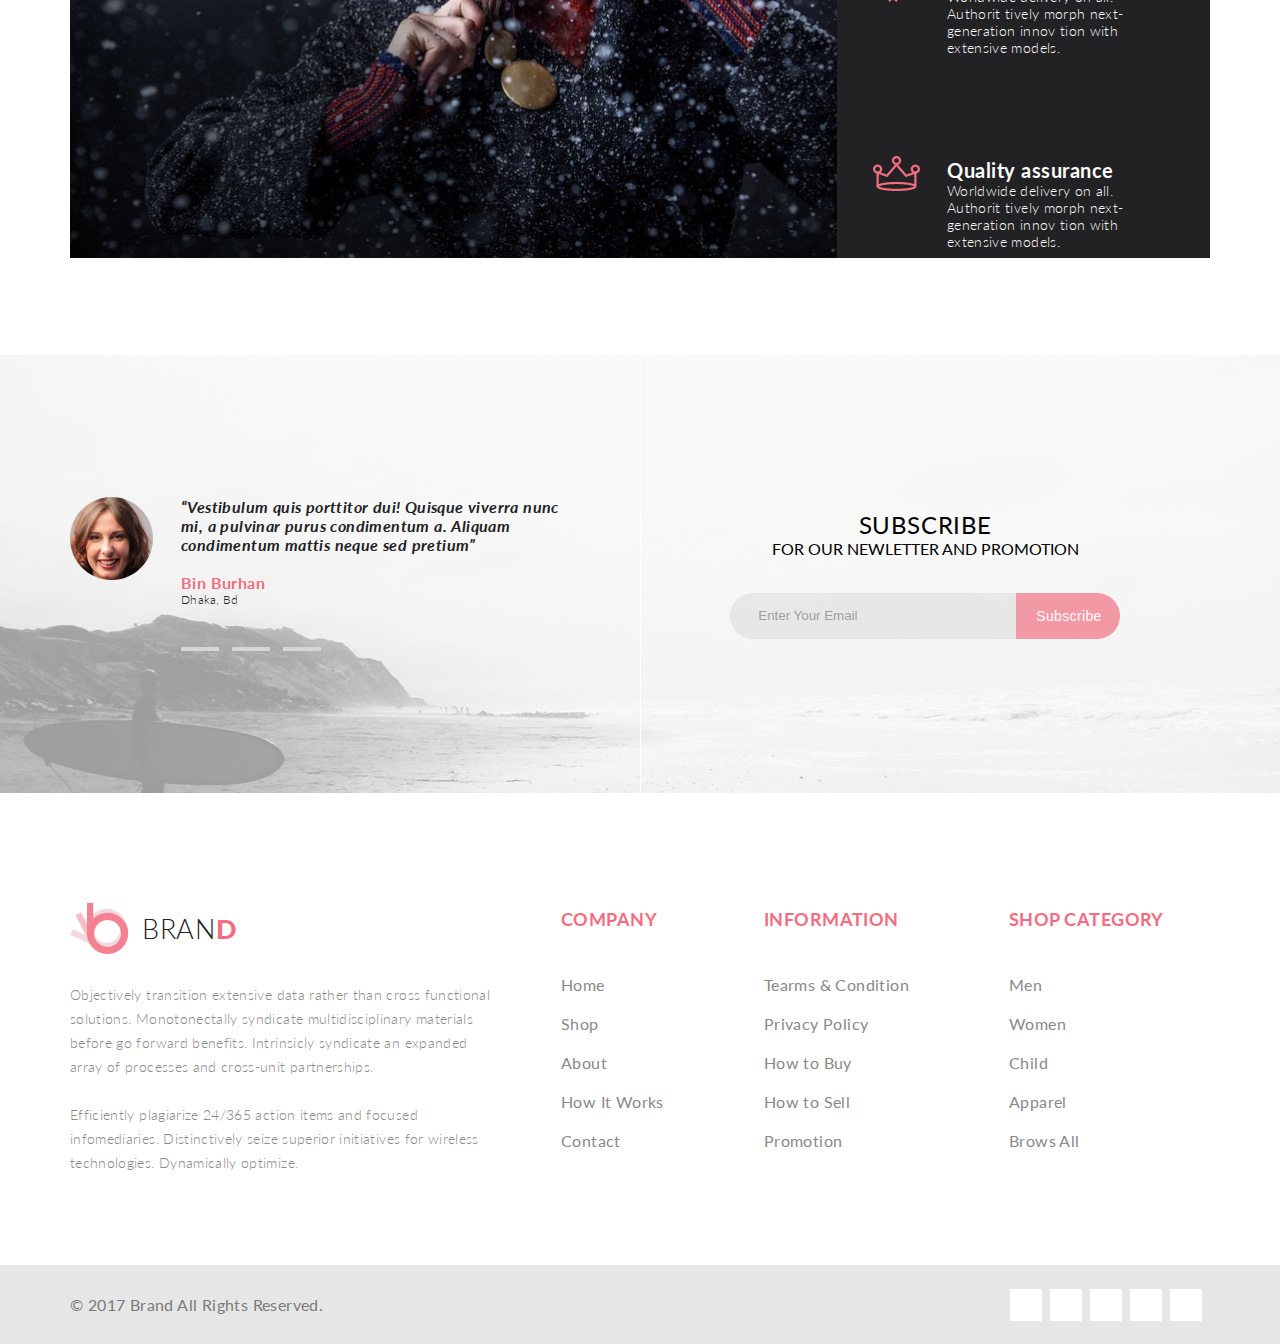
==== commit 17bb0cb3: "13.11.2020" ====
--- a/index.html
+++ b/index.html
@@ -32,7 +32,7 @@
   <nav class="topNav">
     <a href="index.html">Home</a>
     <a href="man.html">Man</a>
-    <a href="#">Women</a>
+    <a href="women.html">Women</a>
     <a href="#">Kids</a>
     <a href="#">Accoseriese</a>
     <a href="#">Featured</a>
@@ -310,7 +310,7 @@
         <div class="head">SHOP CATEGORY</div>
         <div class="bottomMenu">
           <a href="man.html">Men</a>
-          <a href="#">Women</a>
+          <a href="women.html">Women</a>
           <a href="#">Child</a>
           <a href="#">Apparel</a>
           <a href="#">Brows All</a>
--- a/styles/style.css
+++ b/styles/style.css
@@ -29,11 +29,11 @@
 
 .topNav { display: flex; justify-content: center; align-items: center; height: 51px; margin-bottom: 22px; }
 
-.topNav a { text-decoration: none; text-transform: uppercase; color: #222222; font-size: 14px; font-weight: 700; line-height: 26px; }
-
 .topNav a:not(:last-child) { margin-right: 40px; }
 
-.topNav a:hover { border-bottom: #ef5b70 3px solid; color: #ef5b70; pointer-events: none; }
+.topNav a { border-bottom: transparent 3px solid; text-decoration: none; text-transform: uppercase; color: #222222; font-size: 14px; font-weight: 700; line-height: 26px; }
+
+.topNav a:hover { border-bottom: #ef5b70 3px solid; color: #ef5b70; }
 
 .promo { height: 614px; background-color: #e8e8e8; }
 
@@ -207,7 +207,7 @@
 
 .footerIconImg:hover i { color: #f7f7f8; }
 
-.arrivals { height: 148px; background-color: #f8f3f4; margin-bottom: 90px; }
+.arrivals { height: 148px; background-color: #f8f3f4; }
 
 .arrivals .container { height: inherit; display: flex; align-items: center; justify-content: space-between; }
 
@@ -221,6 +221,8 @@
 
 .arrivalsNav a:last-child { color: #f16d7f; }
 
+.order { margin-top: 90px; }
+
 .orderHead { display: flex; justify-content: space-between; text-transform: uppercase; border-bottom: 1px solid #eaeaea; padding-bottom: 20px; color: #222222; font-size: 13px; font-weight: 700; letter-spacing: -0.2px; }
 
 .orderHead > div:first-child { width: 460px; }
@@ -245,7 +247,7 @@
 
 .orderProductAction { width: 50px; }
 
-.orderProductAction i { width: 15px; height: 15px; color: #c0c0c0; font-weight: 400; }
+.orderProductAction i { font-size: 15px; color: #c0c0c0; font-weight: 700; }
 
 .orderProductBox { width: 300px; margin-top: 22px; display: flex; }
 
@@ -265,7 +267,7 @@
 
 .buttonShoping > button { border: 1px solid #eaeaea; background-color: #ffffff; padding: 20px 38px; color: #4a4a4a; font-size: 14px; font-weight: 700; outline: none; text-transform: uppercase; }
 
-.shipping { margin-bottom: 80px; display: flex; align-items: center; justify-content: space-between; align-items: flex-start; }
+.shipping { margin-bottom: 80px; display: flex; align-items: center; justify-content: space-between; }
 
 .shippingInput { display: flex; flex-direction: column; justify-content: center; }
 
@@ -320,4 +322,14 @@
 .grandTotalGrand span:last-child { color: #f16d7f; margin-left: 20px; }
 
 .grandTotal button { width: 100%; background-color: #f16d7f; padding: 20px 38px; text-align: center; color: #fff; text-transform: uppercase; font-size: 16px; font-weight: 700; border: none; }
+
+.womenProductWrap { border-top: 1px solid #eaeaea; background-color: #f7f7f7; }
+
+.womenProduct { position: relative; display: flex; align-items: center; justify-content: center; }
+
+.arrowLeft { display: flex; justify-content: center; align-items: center; position: absolute; top: calc(50% - 47px / 2); width: 47px; height: 47px; color: #fff; background: #d8d8d8; cursor: pointer; left: 0; }
+
+.arrowRight { display: flex; justify-content: center; align-items: center; position: absolute; top: calc(50% - 47px / 2); width: 47px; height: 47px; color: #fff; background: #d8d8d8; cursor: pointer; right: 0; }
+
+.container .womenCollection { margin-top: -70px; background-color: #ffffff; height: 200px; }
 /*# sourceMappingURL=style.css.map */